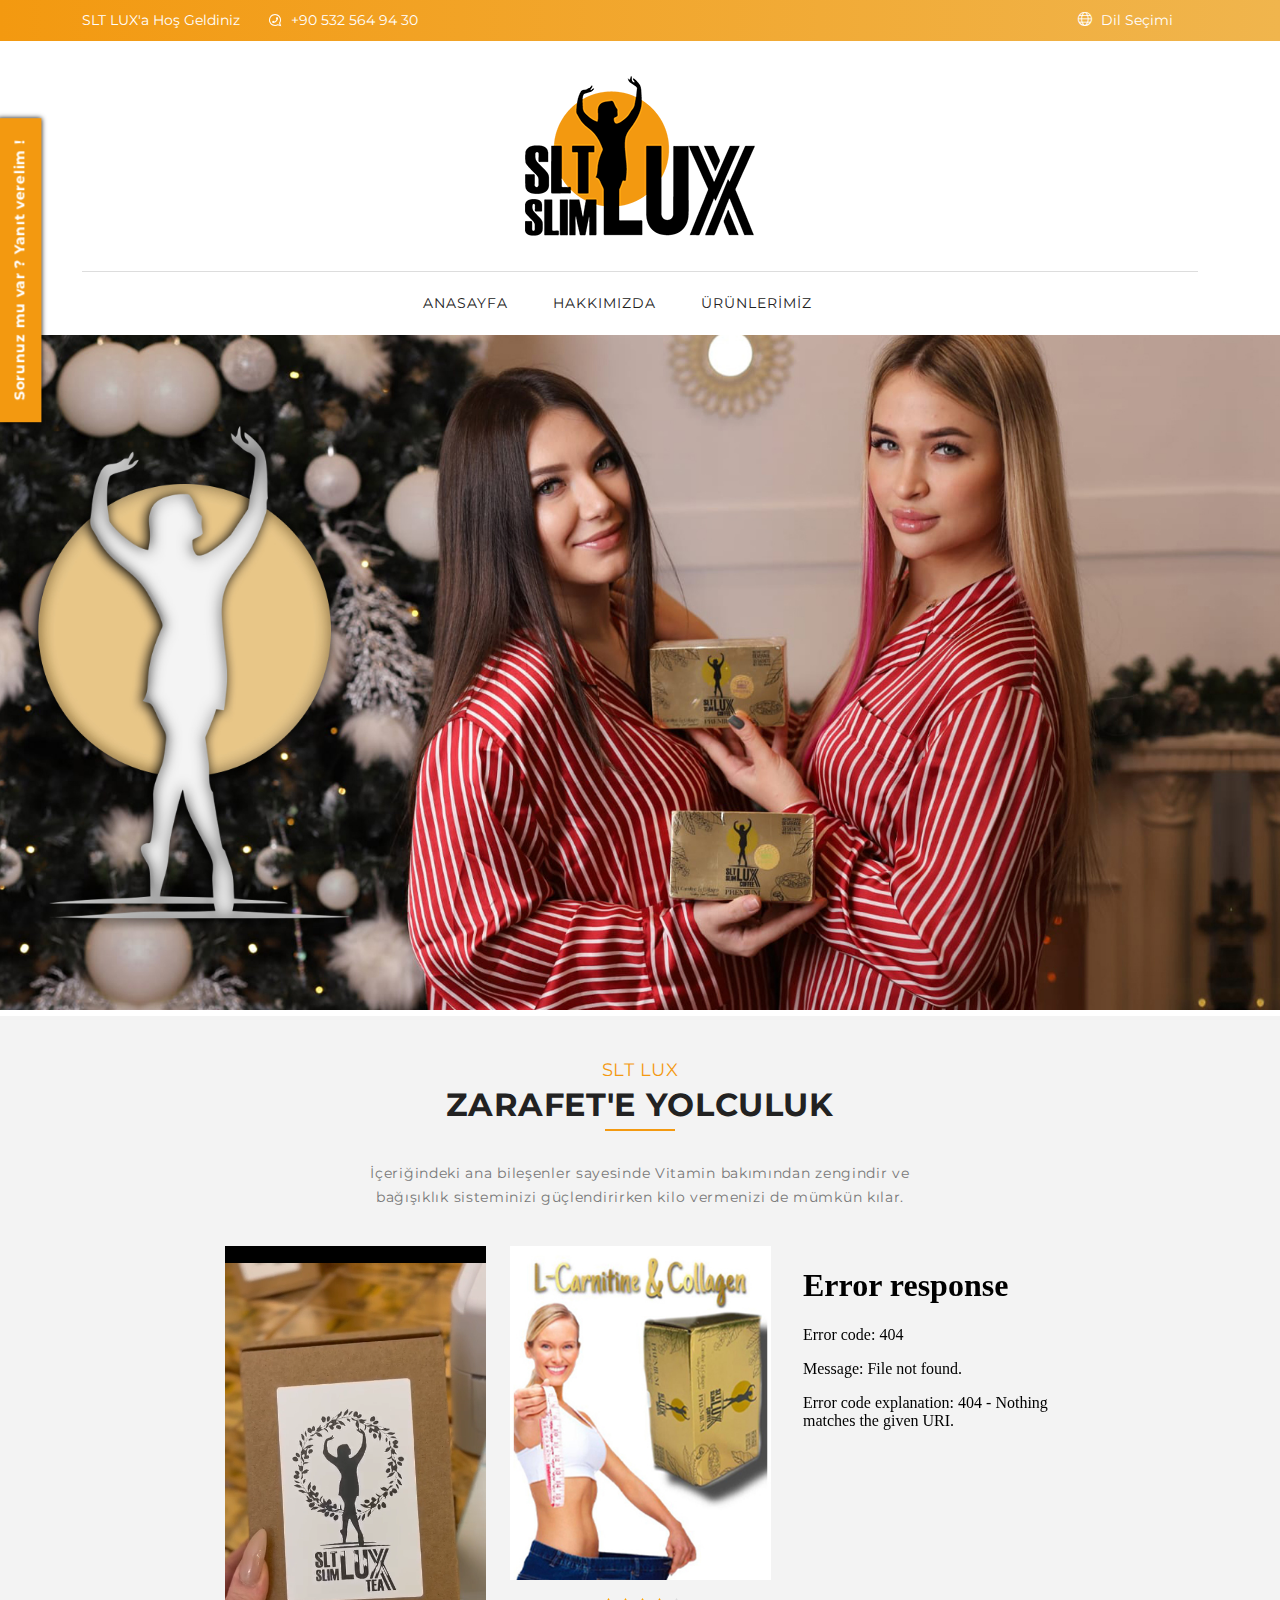
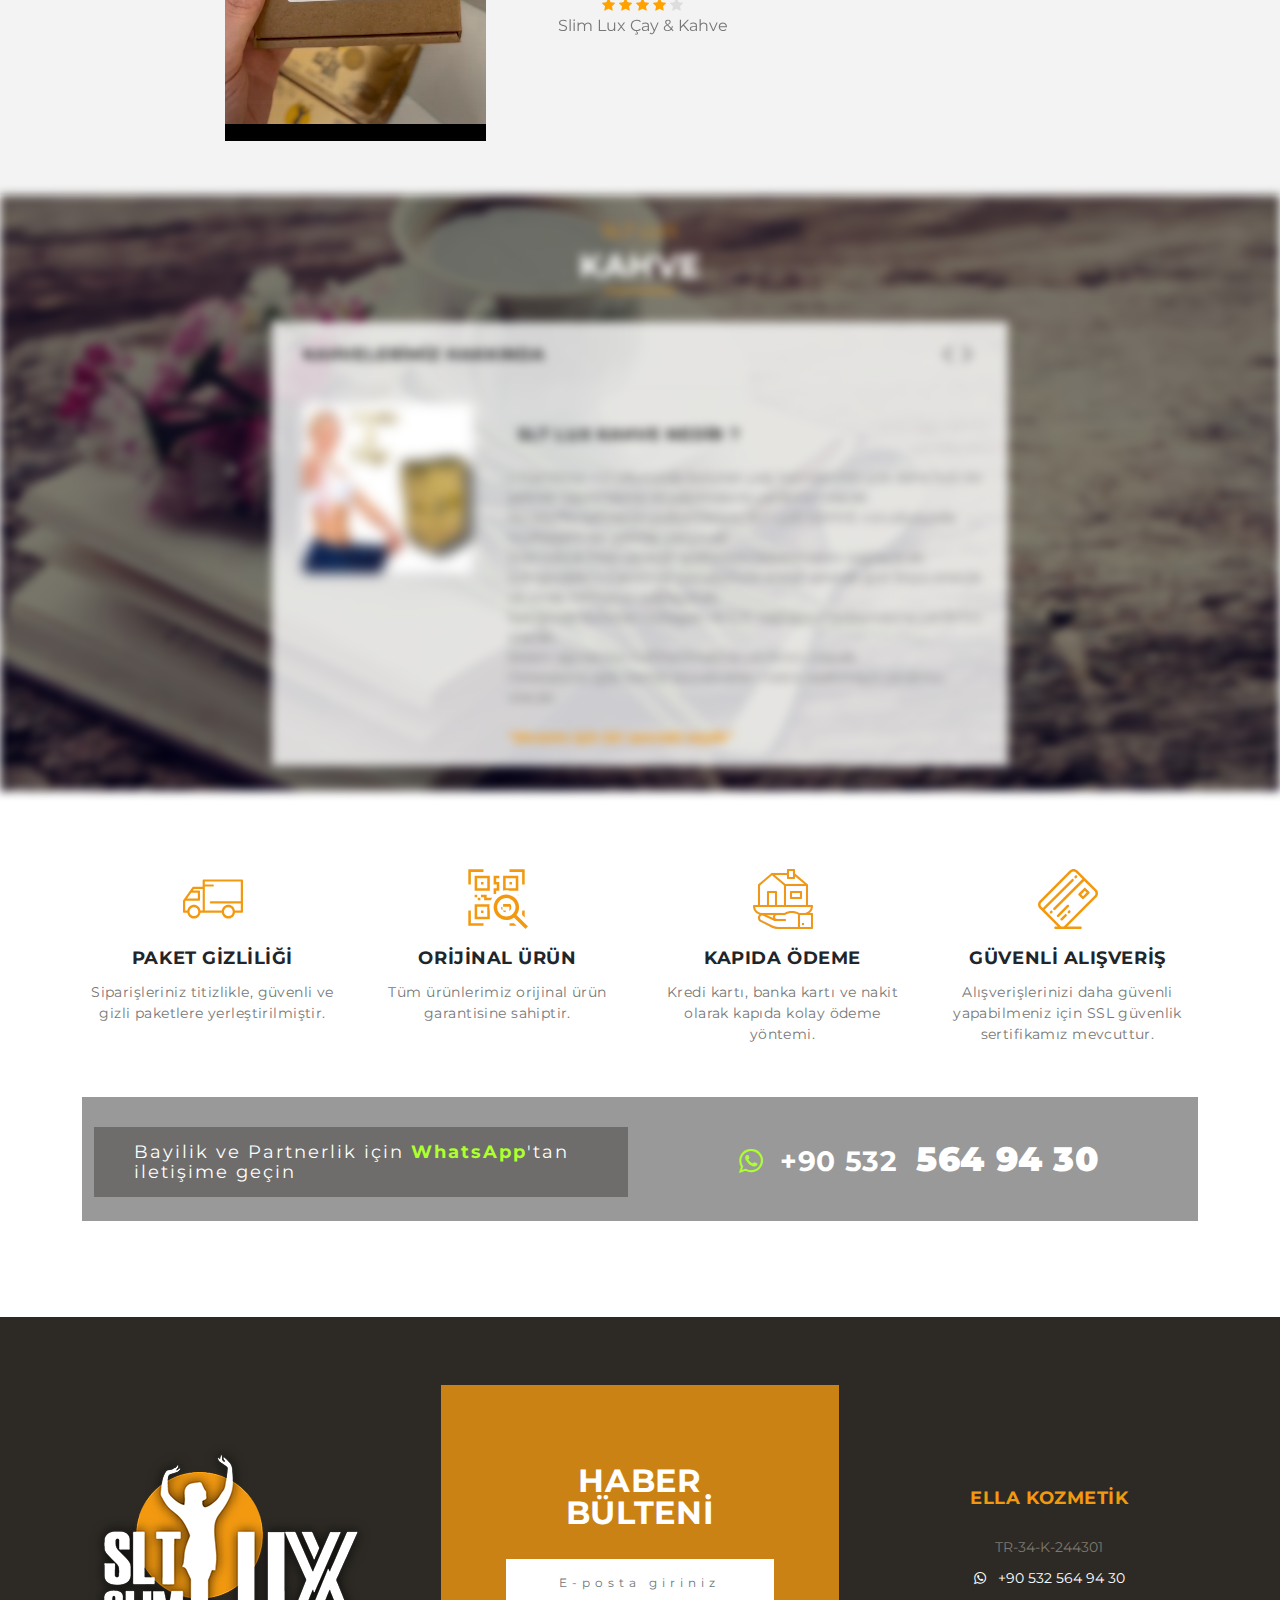
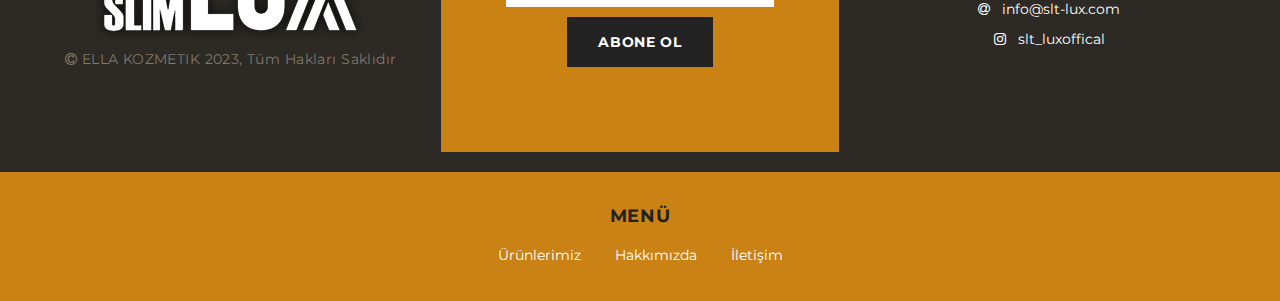
==== index.html @ b9fcac92 "Add files via upload" ====
<!DOCTYPE html>
<html lang="tr">

<head>
    <meta http-equiv="Content-Type" content="text/html; charset=UTF-8">
    <meta http-equiv="X-UA-Compatible" content="IE=edge">
    <meta name="viewport" content="width=device-width, initial-scale=1.0">

    <link rel="icon" href="image/L- logo.png" type="image/x-icon"/>
    <link rel="shortcut icon" href="image/L- logo.png" type="image/x-icon"/>
    <title>SLT LUX</title>

    <!--Google font-->
    <link rel="preconnect" href="https://fonts.googleapis.com"><link rel="preconnect" href="https://fonts.gstatic.com" crossorigin><link href="https://fonts.googleapis.com/css2?family=Montserrat:ital,wght@0,100;0,200;0,300;0,400;0,500;0,600;0,700;0,800;0,900;1,100;1,200;1,300;1,400;1,500;1,600;1,700;1,800;1,900&display=swap" rel="stylesheet">

    <!-- Icons -->
    <link rel="stylesheet" type="text/css" href="css/vendors/font-awesome.css">

    <!--Slick slider css-->
    <link rel="stylesheet" type="text/css" href="css/vendors/slick.css">
    <link rel="stylesheet" type="text/css" href="css/vendors/slick-theme.css">

    <!-- Animate icon -->
    <link rel="stylesheet" type="text/css" href="css/vendors/animate.css">

    <!-- Themify icon -->
    <link rel="stylesheet" type="text/css" href="css/vendors/themify-icons.css">

    <!-- Bootstrap css -->
    <link rel="stylesheet" type="text/css" href="css/vendors/bootstrap.css">

    <!-- Theme css -->
    <link rel="stylesheet" type="text/css" href="css/style.css">
	
    <!-- Custom css -->
    <link rel="stylesheet" type="text/css" href="css/custom.css">

</head>

<body class="theme-color-27">

	<!-- header start -->
    <header class="header-2 green-gradient">
        <div class="mobile-fix-option"></div>
        <div class="top-header top-header-dark">
            <div class="container">
                <div class="row">
                    <div class="col-lg-6">
                        <div class="header-contact">
                            <ul>
                                <li>SLT LUX'a Hoş Geldiniz</li>
                           		<li><i class="fa fa-whatsapp" aria-hidden="true"></i><a href="https://web.whatsapp.com/" style="color: white">+90 532 564 94 30</a></li>
                            </ul>
                        </div>
                    </div>
                    <div class="col-lg-6 text-end">
                        <ul class="header-dropdown">	
                            <li class="onhover-dropdown mobile-wishlist">
                                <i class="ti-world" aria-hidden="true"></i> Dil Seçimi
                                <ul class="onhover-show-div">
                                    <li><a href="index-eng.html">English</a></li>
                                    <li><a href="index-rus.html">Русский</a></li>
                                </ul>
                            </li>                    
						</ul>
                    </div>
                </div>
            </div>
        </div>

        <div class="container">
            <div class="row">
                <div class="col-sm-12">
                    <div class="main-menu border-section border-top-0">
						
                        <div class="menu-left pt-5 pb-3">
                            <div class="fa fa-bars sidebar-bar" aria-hidden="true" style="color: rgba(255,255,255,0.00)"></div>
                        </div>
						
                        <div class="brand-logo layout2-logo">
                            <a href="index.html"><img src="image/LUX-logo.png" class="img-fluid blur-up lazyload"
                                    alt="LUX-logo"></a>
                        </div>
						
                        <div class="menu-right pt-5 pb-3">
                            <div class="fa fa-bars sidebar-bar" aria-hidden="true" style="color: rgba(255,255,255,0.00)"></div>
                        </div>
						
                    </div>
                </div>
            </div>
        </div>

        <div class="container">
            <div class="row ">
                <div class="col-lg-12">
                    <div class="main-nav-center">
                        <nav id="main-nav">
                            <div class="toggle-nav"><i class="fa fa-bars sidebar-bar"></i></div>
                            <ul id="main-menu" class="sm pixelstrap sm-horizontal">
                                <li>
                                	<div class="mobile-back text-end">Kapat<i class="fa fa-angle-right ps-2" aria-hidden="true"></i></div>
                                </li>
                                <li><a href="index.html">Anasayfa</a></li>
                                <li><a href="about.html">Hakkımızda</a></li>
                                <li><a href="index.html#urunlerimiz">Ürünlerimiz</a></li>
                            </ul>
                        </nav>
                    </div>
                </div>
            </div>
        </div>
    </header>
    <!-- header end -->

    <!-- Home slider -->
    <section class="pt-0">
        <div class="slide-1 home-slider">
            <div>
                <div class="home text-center p-center">
                    <img src="image/banner-1.jpg" alt="" class="bg-img blur-up lazyload">
                </div>
            </div>
            <div>
                <div class="home text-center p-center">
                    <img src="image/banner-2.jpg" alt="" class="bg-img blur-up lazyload">
                </div>
            </div>
        </div>
    </section>
    <!-- Home slider end -->	
	
    <!-- Product tab slider -->
    <section id="urunlerimiz" class="game-product ratio_asos section-t-space pt-5 pb-5" style="background: #f3f3f3;">
        <div class="container">
            <div class="row">
				
    			<div class="title1">
    			    <h4>SLT LUX</h4>
    			    <h2 class="title-inner1">ZARAFET'e Yolculuk</h2>
    			</div>				
				
                <div class="col-lg-6 offset-lg-3">
                    <div class="product-para">
                        <p class="text-center">İçeriğindeki ana bileşenler sayesinde Vitamin 
							bakımından zengindir ve bağışıklık sisteminizi güçlendirirken kilo vermenizi de mümkün kılar.</p>
                    </div>
                </div>
				
            </div>
            <div class="row">
                <div class="col">
                    <div class="theme-tab">
                        <ul class="tabs tab-title">
                            <li class="current">
                                <a href="tab-1"></a>
                            </li>
                        </ul>
                        <div class="tab-content-cls">
							
                            <div id="tab-1" class="tab-content active theme-card">
                                <div class="product-4 product-m">
									
                                    <div class="product-box video-product">
                                        <div class="img-wrapper">
                                            <div class="front">
												<iframe src="image/video-1.mp4" frameborder="0"
                                                allow="accelerometer; autoplay; clipboard-write; encrypted-media; gyroscope; "
                                                allowfullscreen></iframe>                                            
											</div>
                                        </div>
                                    </div>																	
									
                                    <div class="product-box">
                                        <div class="img-wrapper">
                                            <div class="front">
                                                <img src="image/yeni_urun-1.jpg" class="img-fluid bg-img blur-up lazyload" alt="">
                                            </div>
                                            <div class="add-button" data-bs-toggle="modal" data-bs-target="#quick-view">
                                                İncele
											</div>
                                        </div>
                                        <div class="product-detail">
                                            <div class="rating">
                                                <i class="fa fa-star"></i>
                                                <i class="fa fa-star"></i>
                                                <i class="fa fa-star"></i>
                                                <i class="fa fa-star"></i>
                                                <i class="fa fa-star"></i>
                                            </div>
                                            <h6>Slim Lux Çay &amp; Kahve</h6>
                                        </div>
                                    </div>
									
                                    <div class="product-box video-product">
                                        <div class="img-wrapper">
                                            <div class="front">
												<iframe src="image/video-2.mp4" frameborder="0"
                                                allow="accelerometer; autoplay; clipboard-write; encrypted-media; gyroscope; "
                                                allowfullscreen></iframe>                                            
											</div>
                                        </div>
                                    </div>	
									
                                </div>
                            </div>
                        </div>
                    </div>
                </div>
            </div>
        </div>
    </section>
    <!-- Product slider end -->	
	
    <!-- Parallax banner -->
    <section class="section-b-space dark-overlay mb-5">
        <img src="image/coffee-tea-2.jpg" alt="" class="bg-img blur-up lazyload">
		
        <div class="ratio_square">
            <div class="container">
                <div class="row">
                    <div class="col-12">
                        <div class="title1">
                            <h4>SLT LUX</h4>
                            <h2 class="title-inner1" style="color: white">Kahve</h2>
                        </div>
                    </div>
                </div>
                <div class="row margin-default">
                    <div class="col-lg-8 offset-lg-2">
                        <div class="theme-card card-border" style="background: rgba(255,255,255,0.8)">
                        <h5 class="title-border">KAHVELERİMİZ HAKKINDA</h5>
                        <div class="offer-slider slide-1">
                            <div>
                                <div class="media">
                                    <img class="img-fluid blur-up lazyload" src="image/urun-1.jpg" alt="">
                                    <div class="media-body align-self-center">
                                        <h5>SLT LUX KAHVE NEDİR ?</h5>
                                        <h6>L-Carnitine vücudunuzda bulunan yağ hücrelerinin çok daha hızlı bir şekilde taşınmasına ve yakılmasına yardımcı olacak.<br>Siz keyifle kahvenizi yudumlarken SLT LUX KAHVE vücudunuzda muhteşem bir şekilde çalışacak.<br>
											Size tokluk hissi vererek iştahınızın kapanmasını sağlayacak İçeriğindeki L-Carnitine vücudunuza enerji vererek gün boyu enerjik ve zinde kalmanızı sağlayacak.<br>
											İçeriğinde bulunan Collagen ile Cilt sağlığının iyileşmesine yardımcı olacak.<br>
											Eklem ağrılarının hafifletilmesine yardımcı olacak.<br>
											Osteoporoz gibi kemik bozuklukları riskini azaltmaya yardımcı olacak.
											<br><br><b style="color: #f39910;"><i>"devamı için bir sonraki sayfa"</i></b></h6>
                                    </div>
                                </div>
                            </div>
                            <div>
                                <div class="media">
                                    <div class="media-body">
                                        <h5 style="color: #777;">SLT LUX KAHVE NEDİR ? <i style="text-transform: lowercase;"><small>"devamı'nın sonu"</small>
											</i></h5>
                                        <h6>Yaşa bağlı kas kütlesi kaybı olan kişilerde kas büyümesine ve gücünün artmasına yardımcı olacak.<br>
											Ateroskleroz gibi kalp rahatsızlıkları ile ilişkili risk faktörlerini azaltmaya yardımcı olacak.<br>
											Beyin, kalp ve bağırsak sağlığının gelişmesine, kilonun kontrol edilmesine, saç ve tırnakların sağlıklı kalmasına yardımcı olacak.<br>
											Uzun süre tokluk hissi vererek kullanıcının iştahının azalmasına yardımcı olacak.<br>
											Kullandığı süre boyunca su içme isteğini arttırarak vücuttaki ödemin kolayca atılmasını destekler.<br>
											Tutan tatlı krizleri ve abur cubur tüketiminin sonra ermesini sağlar.<br>
											Sabahları erken ve dinç uyanılmasına yardımcı olur.<br>
											Stresi önler, Enerji ve güç verir.
										</h6>
                                    </div>
                                </div>
                            </div>							
                            <div>
                                <div class="media">
                                    <img class="img-fluid blur-up lazyload" src="image/urun-2.jpg" alt="">
                                    <div class="media-body align-self-center">
                                        <h5>KAHVE'NİN VÜCUDA 12 FAYDASI</h5>
                                        <h6>1. Kahve, Güne Zinde Başlamaya Yardımcı Olur<br>
										2. Kahve, Bağışıklık Sistemini Güçlendirmede Etkilidir<br>
										3. Kahve, Antioksidan Kaynağıdır<br>
										4. Kahve, Parkinson Hastalığı Riskini Azaltmaya Yardımcı Olur<br>
										5. Kahve, Alzheimer Hastalığı Riskini Azaltmaya Yardımcıdır<br>
										6. Kahvenin Metabolizmayı Hızlandırıcı Etkisi Vardır<br>	
										7. Kahve, Sindirim Sürecine Yardımcı Olur<br>	
										8. Kahve, Diyabet Riskini Azaltmaya Yardım Edebilir<br>	
										9. Kahve, Fiziksel Performansı İyileştirir<br>	
										10. Kahve, Zihinsel Performansı Geliştirir<br>	
										11. Kahve, Kalp Hastalığı Riskini Azaltmaya Yardımcı Olur<br>
										12. Kahve, Karaciğerin Korunmasına Yardımcı Olur	
										</h6>
                                    </div>
                                </div>
                            </div>	
                            <div>
                                <div class="media">
                                    <img class="img-fluid blur-up lazyload" src="image/urun-2.jpg" alt="">
                                    <div class="media-body align-self-center">
                                        <h5>KULLANIM ŞEKLİ</h5>
                                        <h6>SLT LUX KAHVE ile en iyi sonucu elde etmek için tavsiye edilen kullanım şekli;Sabah kahvaltıdan, 1 saat önce bir bardak sıcak suya 1 şaset döküp karıştırdıktan sonra tüketilir.Kutunun içerisinde 30 adet şase var oda 30 günlüktür.</h6>
                                    </div>
                                </div>
                            </div>	                        </div>
                        </div>
                    </div>
                </div>
            </div>
        </div>
    </section>
    <!-- Parallax banner end -->		
	
    <!-- service layout -->
    <div class="container">
        <section class="service section-b-space">
            <div class="row partition4 ">
				
                <div class="col-lg-3 col-md-6 service-block1">
                    <svg xmlns="http://www.w3.org/2000/svg" viewBox="0 -117 679.99892 679" width="512px" height="512px">
                        <path
                            d="m12.347656 378.382812h37.390625c4.371094 37.714844 36.316407 66.164063 74.277344 66.164063 37.96875 0 69.90625-28.449219 74.28125-66.164063h241.789063c4.382812 37.714844 36.316406 66.164063 74.277343 66.164063 37.96875 0 69.902344-28.449219 74.285157-66.164063h78.890624c6.882813 0 12.460938-5.578124 12.460938-12.460937v-352.957031c0-6.882813-5.578125-12.464844-12.460938-12.464844h-432.476562c-6.875 0-12.457031 5.582031-12.457031 12.464844v69.914062h-105.570313c-4.074218.011719-7.890625 2.007813-10.21875 5.363282l-68.171875 97.582031-26.667969 37.390625-9.722656 13.835937c-1.457031 2.082031-2.2421872 4.558594-2.24999975 7.101563v121.398437c-.09765625 3.34375 1.15624975 6.589844 3.47656275 9.003907 2.320312 2.417968 5.519531 3.796874 8.867187 3.828124zm111.417969 37.386719c-27.527344 0-49.851563-22.320312-49.851563-49.847656 0-27.535156 22.324219-49.855469 49.851563-49.855469 27.535156 0 49.855469 22.320313 49.855469 49.855469 0 27.632813-22.21875 50.132813-49.855469 50.472656zm390.347656 0c-27.53125 0-49.855469-22.320312-49.855469-49.847656 0-27.535156 22.324219-49.855469 49.855469-49.855469 27.539063 0 49.855469 22.320313 49.855469 49.855469.003906 27.632813-22.21875 50.132813-49.855469 50.472656zm140.710938-390.34375v223.34375h-338.375c-6.882813 0-12.464844 5.578125-12.464844 12.460938 0 6.882812 5.582031 12.464843 12.464844 12.464843h338.375v79.761719h-66.421875c-4.382813-37.710937-36.320313-66.15625-74.289063-66.15625-37.960937 0-69.898437 28.445313-74.277343 66.15625h-192.308594v-271.324219h89.980468c6.882813 0 12.464844-5.582031 12.464844-12.464843 0-6.882813-5.582031-12.464844-12.464844-12.464844h-89.980468v-31.777344zm-531.304688 82.382813h99.703125v245.648437h-24.925781c-4.375-37.710937-36.3125-66.15625-74.28125-66.15625-37.960937 0-69.90625 28.445313-74.277344 66.15625h-24.929687v-105.316406l3.738281-5.359375h152.054687c6.882813 0 12.460938-5.574219 12.460938-12.457031v-92.226563c0-6.882812-5.578125-12.464844-12.460938-12.464844h-69.796874zm-30.160156 43h74.777344v67.296875h-122.265625zm0 0"
                            fill="#ff4c3b"></path>
                    </svg>
                    <h4>PAKET GİZLİLİĞİ</h4>
                    <p>Siparişleriniz titizlikle, güvenli ve gizli paketlere yerleştirilmiştir. </p>
                </div>
				
                <div class="col-lg-3 col-md-6 service-block1">
				<svg id="Layer_2" xmlns="http://www.w3.org/2000/svg" viewBox="0 0 512 512">
					<path d="M162.02,108.18h-.06v-.05h0s.06,0,.06,0h0v.05h0Zm0-27v-.05h-.06v.05h0s.06,0,.06,0h0Zm.05,53.93v-.06s-.03,0-.05,0v.05h.05ZM27,107.86v.32h0s.15,0,.15,0h0c-.05-.11-.11-.21-.15-.32ZM.05,81.18v-.05H0v.05H.05ZM0,162.16H.06v-.05H0v.05ZM.07,54.11h.05v-.05h-.05v.05Zm161.91,108.04h.05v-.05h-.05v.05ZM27,54.14v.05h0c0,.69,0,1.39,0,2.08,.33-.71,.68-1.43,1.05-2.13h-1.06ZM.05,.16h-.05v.05H.05v-.05ZM186.3,186.41H56.71V56.82H186.3V186.41Zm-21.81-107.7H78.56v85.91h85.92V78.7Zm160.69,103.62c-8.6,0-17.18,.76-25.55,2.27V56.88h129.59V186.47h-69.68c-11.18-2.75-22.74-4.14-34.36-4.14Zm-1.09-17.7h83.34V78.7h-85.92v85.92h2.58Zm-141.61,160.4c0,11.2,1.29,22.34,3.84,33.12v71.26H56.73v-129.58h127.96c-1.47,8.27-2.21,16.73-2.21,25.2Zm-18-3.37H78.56v85.92h85.91v-85.92Zm162.67-21.95h-27.59c-.02,7.29-.03,14.57-.04,21.85h54.04v37.74c1.07-.89,2.1-1.83,3.08-2.81,7.56-7.56,12.14-17.61,12.89-28.3,.72-10.15-2.04-20.21-7.78-28.49h-34.6Zm98.93-75.57c1.07,1.07,2.13,2.16,3.17,3.27v-8.57h-8.75c1.9,1.71,3.76,3.48,5.58,5.3Zm-183.07-8.04h.05v-.05h-.05v.05Zm2.44-83.42v32.1h-26.75v48.69h17.5c1.36-1.09,2.78-2.18,4.23-3.26v-23.7h26.84V110.64h-26.78v-32.1h26.75v-21.69h-48.57v75.81h26.78ZM108.09,243.16h-.05l.05,.05v-.05Zm51.24,2.57v-26.87h-48.66v21.72h26.97v27h56.83c3.35-7.61,7.38-14.93,12.02-21.85h-47.16Zm-80.95-5.22v-21.69h-21.67v21.69h21.67Zm5.21,26.91h21.86c0-7.26,0-14.46,0-21.65-7.29-.02-14.57-.03-21.86-.05v21.7Zm210.75,25.53c-.21,.2-.42,.41-.62,.61-.31,.31-.61,.62-.91,.94h1.54v-1.55Zm2.58,4.19h0s.05,0,.05,0h0v-.05h-.05v.05ZM110.7,132.42h21.61v-21.61h-21.61v21.61Zm242.92,.03h21.67v-21.58h-21.67v21.58ZM110.65,375.38h21.61v-21.61h-21.61v21.61Zm176.77-26.84h6.97v-21.89h-13.65c.27,7.79,2.55,15.29,6.67,21.89Zm12.09,12.82c6.46,4.6,13.96,7.33,21.89,7.98v-15.7h-21.89v7.71ZM24.43,27.2v-2.58h107.74V2.73H2.58V132.32H24.43V27.2Zm437.42-2.58v107.7h21.85V2.73h-129.59V24.62h107.74ZM24.43,461.98v-107.7H2.58v129.59H132.17v-21.88H24.43Zm340.86,0c-3.64,1.07-7.39,2-11.17,2.78v19.1h60.29l-21.88-21.88h-27.24Zm96.56-69.88l21.85,21.85v-59.67h-18.88c-.82,3.94-1.81,7.89-2.97,11.77v26.05Zm50.15,98.27l-1.2,1.2-19.07,19.07-1.2,1.2-1.2-1.2-95.24-95.24-1.55-1.55-1.78,1.29c-8.81,6.38-18.51,11.37-28.82,14.84-11.2,3.77-22.9,5.69-34.76,5.69-29.02,0-56.31-11.3-76.83-31.83-20.52-20.52-31.83-47.81-31.83-76.83s11.3-56.31,31.83-76.83c20.52-20.52,47.81-31.83,76.83-31.83s56.31,11.3,76.83,31.83c18.24,18.24,29.41,42.49,31.45,68.28,2.04,25.73-5.12,51.35-20.16,72.14l-1.29,1.78,1.55,1.55,95.24,95.24,1.2,1.2Zm-129.31-218.88c-14.83-14.83-34.55-23-55.52-23s-40.69,8.17-55.52,23c-14.81,14.81-22.96,34.53-22.96,55.52s8.15,40.71,22.96,55.52c14.83,14.83,34.55,23,55.52,23s40.69-8.17,55.52-23c30.61-30.61,30.61-80.43,0-111.04Z"/>
				</svg>
                    <h4>ORİJİNAL ÜRÜN</h4>
                    <p>Tüm ürünlerimiz orijinal ürün garantisine sahiptir.</p>
                </div>
				
                <div class="col-lg-3 col-md-6 service-block1">
                    <svg xmlns="http://www.w3.org/2000/svg" height="512px" version="1.1" viewBox="0 0 937.5 937.5" width="512px">
                        <g id="surface1">
                            <path
                                d="M 937.5 578.125 C 937.5 569.492188 930.507812 562.5 921.875 562.5 L 859.375 562.5 L 859.375 250 C 859.328125 249.695312 859.265625 249.390625 859.183594 249.09375 C 859.121094 247.613281 858.828125 246.152344 858.3125 244.765625 C 858.105469 244.195312 857.871094 243.648438 857.597656 243.109375 C 857.023438 241.984375 856.308594 240.9375 855.46875 239.984375 C 855.125 239.511719 854.742188 239.082031 854.320312 238.671875 C 854.140625 238.5 854.03125 238.273438 853.847656 238.105469 L 656.25 70.875 L 656.25 15.625 C 656.25 6.992188 649.257812 0 640.625 0 L 546.875 0 C 538.242188 0 531.25 6.992188 531.25 15.625 L 531.25 62.5 L 296.875 62.5 C 295.160156 62.503906 293.457031 62.804688 291.84375 63.378906 C 291.386719 63.53125 291.007812 63.828125 290.550781 64.019531 C 289.433594 64.511719 288.390625 65.132812 287.421875 65.867188 C 287.246094 66.015625 287.035156 66.0625 286.859375 66.203125 L 83.734375 238.078125 C 80.199219 241.023438 78.148438 245.390625 78.125 250 L 78.125 562.5 L 15.625 562.5 C 6.992188 562.5 0 569.492188 0 578.125 C 0.09375 640.097656 40.683594 694.730469 100 712.699219 C 86.085938 725.28125 78.128906 743.164062 78.125 761.921875 L 78.125 765.3125 C 78.027344 790.617188 92.324219 813.757812 114.984375 825 L 297.171875 916.074219 C 325.390625 930.136719 356.484375 937.46875 388.011719 937.5 L 921.875 937.5 C 930.507812 937.5 937.5 930.507812 937.5 921.875 L 937.5 703.125 C 937.5 694.492188 930.507812 687.5 921.875 687.5 L 885.0625 687.5 C 918.207031 660.863281 937.496094 620.644531 937.5 578.125 Z M 515.625 265.625 L 828.125 265.625 L 828.125 562.5 L 515.625 562.5 Z M 562.5 31.25 L 625 31.25 L 625 125 L 562.5 125 Z M 531.25 93.75 L 531.25 140.625 C 531.25 149.257812 538.242188 156.25 546.875 156.25 L 640.625 156.25 C 649.257812 156.25 656.25 149.257812 656.25 140.625 L 656.25 111.8125 L 801.09375 234.375 L 505.785156 234.375 L 339.53125 93.75 Z M 109.375 257.25 L 296.875 98.59375 L 484.375 257.25 L 484.375 562.5 L 375 562.5 L 375 359.375 C 375 350.742188 368.007812 343.75 359.375 343.75 L 234.375 343.75 C 225.742188 343.75 218.75 350.742188 218.75 359.375 L 218.75 562.5 L 109.375 562.5 Z M 343.75 562.5 L 250 562.5 L 250 375 L 343.75 375 Z M 314.671875 766.367188 L 210.699219 718.75 L 321.191406 718.75 C 312.621094 733.082031 310.265625 750.273438 314.671875 766.367188 Z M 311.15625 888.089844 L 128.964844 797.011719 C 116.933594 791.046875 109.320312 778.753906 109.375 765.3125 L 109.375 761.921875 C 109.335938 749.84375 115.472656 738.578125 125.632812 732.050781 C 135.796875 725.515625 148.589844 724.632812 159.5625 729.6875 L 337.230469 811.0625 C 339.28125 812.007812 341.5 812.496094 343.75 812.5 L 500 812.5 C 508.632812 812.5 515.625 805.507812 515.625 796.875 C 515.625 788.242188 508.632812 781.25 500 781.25 L 375 781.25 C 357.738281 781.25 343.75 767.261719 343.75 750 C 343.75 732.738281 357.738281 718.75 375 718.75 L 494.800781 718.75 C 497.40625 718.75 499.976562 718.089844 502.265625 716.84375 L 506.257812 714.667969 C 567.378906 681.03125 641.257812 680.179688 703.125 712.40625 L 703.125 906.25 L 388.011719 906.25 C 361.332031 906.226562 335.03125 900.007812 311.15625 888.089844 Z M 906.25 718.75 L 906.25 906.25 L 734.375 906.25 L 734.375 718.75 Z M 722.609375 687.5 C 650.683594 647.734375 563.382812 647.632812 491.359375 687.21875 L 375 687.5 L 140.625 687.5 C 86.28125 687.429688 40.195312 647.53125 32.351562 593.75 L 905.148438 593.75 C 897.304688 647.53125 851.21875 687.429688 796.875 687.5 Z M 722.609375 687.5 "
                                style=" fill-rule:nonzero;fill-opacity:1;" stroke="#6674ff" fill="#6674ff" />
                            <path d="M 765.625 843.75 L 796.875 843.75 L 796.875 875 L 765.625 875 Z M 765.625 843.75 "
                                style=" fill-rule:nonzero;fill-opacity:1;" stroke="#6674ff" fill="#6674ff" />
                            <path
                                d="M 750 343.75 L 593.75 343.75 C 585.117188 343.75 578.125 350.742188 578.125 359.375 L 578.125 453.125 C 578.125 461.757812 585.117188 468.75 593.75 468.75 L 750 468.75 C 758.632812 468.75 765.625 461.757812 765.625 453.125 L 765.625 359.375 C 765.625 350.742188 758.632812 343.75 750 343.75 Z M 734.375 437.5 L 609.375 437.5 L 609.375 375 L 734.375 375 Z M 734.375 437.5 "
                                style=" fill-rule:nonzero;fill-opacity:1;" stroke="#6674ff" fill="#6674ff" />
                        </g>
                    </svg>

                    <h4>KAPIDA ÖDEME</h4>
                    <p>Kredi kartı, banka kartı ve nakit olarak kapıda kolay ödeme yöntemi. </p>
                </div>
				
                <div class="col-lg-3 col-md-6 service-block1">
                    <svg xmlns="http://www.w3.org/2000/svg" xmlns:xlink="http://www.w3.org/1999/xlink" version="1.1"
                        id="Layer_1" x="0px" y="0px" viewBox="0 0 512 512" style="enable-background:yeni 0 0 512 512;"
                        xml:space="preserve" width="512px" height="512px">
                        <g>
                            <g>
                                <g>
                                    <path
                                        d="M498.409,175.706L336.283,13.582c-8.752-8.751-20.423-13.571-32.865-13.571c-12.441,0-24.113,4.818-32.865,13.569     L13.571,270.563C4.82,279.315,0,290.985,0,303.427c0,12.442,4.82,24.114,13.571,32.864l19.992,19.992     c0.002,0.001,0.003,0.003,0.005,0.005c0.002,0.002,0.004,0.004,0.006,0.006l134.36,134.36H149.33     c-5.89,0-10.666,4.775-10.666,10.666c0,5.89,4.776,10.666,10.666,10.666h59.189c0.014,0,0.027,0.001,0.041,0.001     s0.027-0.001,0.041-0.001l154.053,0.002c5.89,0,10.666-4.776,10.666-10.666c0-5.891-4.776-10.666-10.666-10.666l-113.464-0.002     L498.41,241.434C516.53,223.312,516.53,193.826,498.409,175.706z M483.325,226.35L226.341,483.334     c-4.713,4.712-11.013,7.31-17.742,7.32h-0.081c-6.727-0.011-13.025-2.608-17.736-7.32L56.195,348.746L302.99,101.949     c4.165-4.165,4.165-10.919,0-15.084c-4.166-4.165-10.918-4.165-15.085,0.001L41.11,333.663l-12.456-12.456     c-4.721-4.721-7.321-11.035-7.321-17.779c0-6.744,2.6-13.059,7.322-17.781L285.637,28.665c4.722-4.721,11.037-7.321,17.781-7.321     c6.744,0,13.059,2.6,17.781,7.322l57.703,57.702l-246.798,246.8c-4.165,4.164-4.165,10.918,0,15.085     c2.083,2.082,4.813,3.123,7.542,3.123c2.729,0,5.459-1.042,7.542-3.124l246.798-246.799l89.339,89.336     C493.128,200.593,493.127,216.546,483.325,226.35z"
                                        fill="#ff4c3b"></path>
                                    <path
                                        d="M262.801,308.064c-4.165-4.165-10.917-4.164-15.085,0l-83.934,83.933c-4.165,4.165-4.165,10.918,0,15.085     c2.083,2.083,4.813,3.124,7.542,3.124c2.729,0,5.459-1.042,7.542-3.124l83.934-83.933     C266.966,318.982,266.966,312.229,262.801,308.064z"
                                        fill="#ff4c3b"></path>
                                    <path
                                        d="M228.375,387.741l-34.425,34.425c-4.165,4.165-4.165,10.919,0,15.085c2.083,2.082,4.813,3.124,7.542,3.124     c2.731,0,5.459-1.042,7.542-3.124l34.425-34.425c4.165-4.165,4.165-10.919,0-15.085     C239.294,383.575,232.543,383.575,228.375,387.741z"
                                        fill="#ff4c3b"></path>
                                    <path
                                        d="M260.054,356.065l-4.525,4.524c-4.166,4.165-4.166,10.918-0.001,15.085c2.082,2.083,4.813,3.125,7.542,3.125     c2.729,0,5.459-1.042,7.541-3.125l4.525-4.524c4.166-4.165,4.166-10.918,0.001-15.084     C270.974,351.901,264.219,351.9,260.054,356.065z"
                                        fill="#ff4c3b"></path>
                                    <path
                                        d="M407.073,163.793c-2-2-4.713-3.124-7.542-3.124c-2.829,0-5.541,1.124-7.542,3.124l-45.255,45.254     c-2,2.001-3.124,4.713-3.124,7.542s1.124,5.542,3.124,7.542l30.17,30.167c2.083,2.083,4.813,3.124,7.542,3.124     c2.731,0,5.459-1.042,7.542-3.124l45.253-45.252c4.165-4.165,4.165-10.919,0-15.084L407.073,163.793z M384.445,231.673     l-15.085-15.084l30.17-30.169l15.084,15.085L384.445,231.673z"
                                        fill="#ff4c3b"></path>
                                    <path
                                        d="M320.339,80.186c2.731,0,5.461-1.042,7.543-3.126l4.525-4.527c4.164-4.166,4.163-10.92-0.003-15.084     c-4.165-4.164-10.92-4.163-15.084,0.003l-4.525,4.527c-4.164,4.166-4.163,10.92,0.003,15.084     C314.881,79.146,317.609,80.186,320.339,80.186z"
                                        fill="#ff4c3b"></path>
                                    <path
                                        d="M107.215,358.057l-4.525,4.525c-4.165,4.164-4.165,10.918,0,15.085c2.083,2.082,4.813,3.123,7.542,3.123     s5.459-1.041,7.542-3.123l4.525-4.525c4.165-4.166,4.165-10.92,0-15.085C118.133,353.891,111.381,353.891,107.215,358.057z"
                                        fill="#ff4c3b"></path>
                                </g>
                            </g>
                        </g>
                    </svg>
                    <h4>GÜVENLİ ALIŞVERİŞ</h4>
                    <p>Alışverişlerinizi daha güvenli yapabilmeniz için SSL güvenlik sertifikamız mevcuttur. </p>
                </div>
            </div>
        </section>
    </div>
    <!-- service layout end -->		
	
    <!-- timer banner start -->
	<section class="game-banner" style="padding-bottom: 6rem">
        <div class="container">
            <div class="row banner-timer">
				
                <div class="col-md-6">
                    <div class="timer-box">
                        <div class="timer">
                            <p style="letter-spacing: 2px;">Bayilik ve Partnerlik için <b style="color: greenyellow">WhatsApp</b>'tan iletişime geçin</p>
                        </div>
                    </div>
                </div>				
                <div class="col-md-6">
                    <div class="banner-text">
                       <a href="https://web.whatsapp.com/"><h2><i class="fa fa-whatsapp" aria-hidden="true" style="color: greenyellow"></i> 
							&nbsp;+90 532 <b style="font-size: 120%"> &nbsp;564 94 30</b></h2>
						</a>
                    </div>
                </div>
            </div>
        </div>
    </section>
    <!-- timer banner end-->
	
    <!-- footer -->
    <footer class="jewel-footer">
        <div class="dark-layout">
            <section class="p-0 ">
                <div class="container-fluid pt-5">
                    <div class="row footer-theme2 section-light footer-border">
                        <div class="col">
                            <div class=" footer-block">
                                <div class="footer-container">
                                        <div class="footer-logo">
                                            <img src="image/LUX_logo-footer.png" alt="">
											<p><i class="fa fa-copyright"></i> ELLA KOZMETIK 2023, Tüm Hakları Saklıdır</p>
                                        </div>
                                </div>
                            </div>
                        </div>
                        <div class="col form-p p-0">
                            <div class="footer-block">
                                <div class="subscribe-white">
                                    <h2 class="text-white">haber bülteni</h2>
                                    <form>
                                        <div class="form-group">
                                            <input type="text" class="form-control" id="exampleFormControlInput"
                                                placeholder="E-posta giriniz">
                                            <button type="submit" class="btn btn-solid black-btn">ABONE OL</button>
                                        </div>
                                    </form>
                                </div>
                            </div>
                        </div>
                        <div class="col">
                            <div class=" footer-block">
                                <div class="footer-container">
                                    <div class="footer-title">
                                        <h4>Ella Kozmetik</h4>
                                    </div>
                                    <div class="footer-contant">
                                        <ul class="contact-details">
                                            <li>TR-34-K-244301</li>
                                            <li><a href="https://web.whatsapp.com/"><i class="fa fa-whatsapp"></i> &nbsp; +90 532  564 94 30</a></li>
                                            <li><a href="#"><i class="fa fa-at"></i> &nbsp; info@slt-lux.com</a></li>
                                            <li><a href="https://www.instagram.com/accounts/login/"><i class="fa fa-instagram"></i> &nbsp; slt_luxoffical</a></li>
                                        </ul>
                                    </div>
                                </div>
                            </div>
                        </div>
                    </div>
                </div>
            </section>
        </div>
        <div class="yellow-layout box-layout">
            <div class="container">
                <section class="small-section">
                    <div class="row footer-theme2">
                        <div class="col">
                            <div class="footer-link link-white">
                                <div class="footer-title">
                                    <h4>Menü</h4>
                                </div>
                                <div class="footer-contant">
                                    <ul>
                                        <li><a href="index.html#urunlerimiz">Ürünlerimiz</a></li>
                                        <li><a href="about.html">Hakkımızda</a></li>
                                        <li><a href="contact.html">İletişim</a></li>
                                    </ul>
                                </div>
                            </div>
                        </div>
                    </div>
                </section>
            </div>
        </div>
    </footer>
    <!-- footer end -->
	
    <!-- arama-kutusu start -->
	<div id="mybutton">
		<a href="https://web.whatsapp.com/"><button class="feedback btn btn-solid btn-xs">Sorunuz mu var ? Yanıt verelim !</button></a>
	</div>
    <!-- arama-kutusu end -->	
	
    <!-- Quick-view modal popup start-->
    <div class="modal fade bd-example-modal-lg theme-modal" id="quick-view" tabindex="-1" role="dialog"
        aria-hidden="true">
        <div class="modal-dialog modal-lg modal-dialog-centered" role="document">
            <div class="modal-content quick-view-modal">
                <div class="modal-body">
                    <button type="button" class="btn-close" data-bs-dismiss="modal" aria-label="Close"><span
                            aria-hidden="true">&times;</span></button>
                    <div class="row">
                        <div class="col-lg-6 col-xs-12">
                            <div class="quick-view-img ratio_asos">
                                <div class="quick-slide-1 theme-dots no-arrow">
                                    <div>
                                        <img src="image/yeni_urun-4.jpg" alt=""
                                            class="img-fluid blur-up lazyload bg-img">
                                    </div>
                                    <div>
                                        <img src="image/yeni_urun-2.jpg" alt=""
                                            class="img-fluid blur-up lazyload bg-img">
                                    </div>
                                    <div>
                                        <img src="image/yeni_urun-3.jpg" alt=""
                                            class="img-fluid blur-up lazyload bg-img">
                                    </div>                                
								</div>
                            </div>
                        </div>
                        <div class="col-lg-6 rtl-text">
                            <div class="product-right">
                                <h2> Slim Lux Çay &amp; Kahve </h2>
								
    				<!-- ACCORDEON start-->
                                    <div class="product-accordion accordion theme-accordion" id="accordionExample">
                                        <div class="card">
                                            <div class="card-header" id="headingOne">
                                                <h5 class="mb-0"><button class="btn btn-link" type="button"
                                                        data-bs-toggle="collapse" data-bs-target="#collapseOne"
                                                        aria-expanded="true" aria-controls="collapseOne">Ürün AÇIKLAMASI</button></h5>
                                            </div>
                                            <div id="collapseOne" class="collapse show" aria-labelledby="headingOne"
                                                data-bs-parent="#accordionExample">
                                                <div class="card-body">
                                                    <p>Bu takviye edici gıda yetişkinlere yöneliktir.<br>
													   Günlük Alım Dozu: Yetişkinler (18 yaş ve üzeri bireyler) için<br>
													   günde 1 Şaset tüketilmesi tavsiye edilir.<br>
													   Tavsiye edilen gülnlük porsiyonu aşmayın.<br>
														Takviye edici gıdalar normal beslenmenin yerine geçmez.<br>
														Çocukların ulaşamayacağı yerde saklayınız.</p>
                                                </div>
                                            </div>
                                        </div>
                                        <div class="card">
                                            <div class="card-header" id="headingTwo">
                                                <h5 class="mb-0"><button class="btn btn-link collapsed" type="button"
                                                        data-bs-toggle="collapse" data-bs-target="#collapseTwo"
                                                        aria-expanded="false"
                                                        aria-controls="collapseTwo">İlaç değildir </button></h5>
                                            </div>
                                            <div id="collapseTwo" class="collapse" aria-labelledby="headingTwo" data-bs-parent="#accordionExample">
                                                <div class="card-body">
                                                    <p>Hastalıkların önlenmesi veya tedavi edilmesi amacı ile kullanılamaz. 
														<br>Hamilelik veya ilaç kullanılması durumunda doktorunuza danışınız. </p>
                                                </div>
                                            </div>
                                        </div>
                                        <div class="card">
                                            <div class="card-header" id="headingThree">
                                                <h5 class="mb-0"><button class="btn btn-link collapsed" type="button"
                                                        data-bs-toggle="collapse" data-bs-target="#collapseThree"
                                                        aria-expanded="false"
                                                        aria-controls="collapseThree">İçindekiler</button></h5>
                                            </div>
                                            <div id="collapseThree" class="collapse" aria-labelledby="headingThree"
                                                data-bs-parent="#accordionExample">
												
                                                <div class="card-body">
                                                    <p>Çözülebilir Hazır Kahve, L-carnitine, Collagen, Çinko Glukonat,Hyalüronik Asit, 
														Askorbik Asit, Niasin, Kobalamin, Calciferol</p>
                                                </div>
                                            </div>
                                        </div>
                                    </div>								

 					<!-- ACCORDEON end-->
	
                            </div>
                        </div>
                    </div>
                </div>
            </div>
        </div>
    </div>
    <!-- Quick-view modal popup end-->	
	


    <!-- tap to top -->
    <div class="tap-top">
        <div>
            <i class="fa fa-angle-double-up"></i>
        </div>
    </div>
    <!-- tap to top end -->

    <!-- latest jquery-->
    <script src="js/jquery-3.3.1.min.js"></script>

    <!-- fly cart ui jquery-->
    <script src="js/jquery-ui.min.js"></script>

    <!-- slick js-->
    <script src="js/slick.js"></script>

    <!-- menu js-->
    <script src="js/menu.js"></script>

    <!-- lazyload js-->
    <script src="js/lazysizes.min.js"></script>

    <!-- Bootstrap js-->
    <script src="js/bootstrap.bundle.min.js"></script>

    <!-- Bootstrap Notification js-->
    <script src="js/bootstrap-notify.min.js"></script>

    <!-- Fly cart js-->
    <script src="js/fly-cart.js"></script>

    <!-- Timer js-->
    <script src="js/timer.js"></script>

    <!-- Theme js-->
    <script src="js/theme-setting.js"></script>
    <script src="js/script.js"></script>



    <script>
        $(window).on('load', function () {
            setTimeout(function () {
                $('#exampleModal').modal('show');
            }, 2500);
        });

        function openSearch() {
            document.getElementById("search-overlay").style.display = "block";
        }

        function closeSearch() {
            document.getElementById("search-overlay").style.display = "none";
        }
    </script>

</body>

</html>
---- css/vendors/themify-icons.css ----
@font-face{font-family:'themify';src:url("../../fonts/themify.eot?-fvbane");src:url("../../fonts/themify.eot?#iefix-fvbane") format("embedded-opentype"),url("../../fonts/themify.woff?-fvbane") format("woff"),url("../../fonts/themify.ttf?-fvbane") format("truetype"),url("../../fonts/themify.svg?-fvbane#themify") format("svg");font-weight:normal;font-style:normal}[class^="ti-"]{font-family:'themify';speak:none;font-style:normal;font-weight:normal;font-variant:normal;text-transform:none;line-height:1;-webkit-font-smoothing:antialiased;-moz-osx-font-smoothing:grayscale}[class^="ti-"],[class*=" ti-"]{font-family:'themify';speak:none;font-style:normal;font-weight:normal;font-variant:normal;text-transform:none;line-height:1;-webkit-font-smoothing:antialiased;-moz-osx-font-smoothing:grayscale}.ti-wand:before{content:"\e600"}.ti-volume:before{content:"\e601"}.ti-user:before{content:"\e602"}.ti-unlock:before{content:"\e603"}.ti-unlink:before{content:"\e604"}.ti-trash:before{content:"\e605"}.ti-thought:before{content:"\e606"}.ti-target:before{content:"\e607"}.ti-tag:before{content:"\e608"}.ti-tablet:before{content:"\e609"}.ti-star:before{content:"\e60a"}.ti-spray:before{content:"\e60b"}.ti-signal:before{content:"\e60c"}.ti-shopping-cart:before{content:"\e60d"}.ti-shopping-cart-full:before{content:"\e60e"}.ti-settings:before{content:"\e60f"}.ti-search:before{content:"\e610"}.ti-zoom-in:before{content:"\e611"}.ti-zoom-out:before{content:"\e612"}.ti-cut:before{content:"\e613"}.ti-ruler:before{content:"\e614"}.ti-ruler-pencil:before{content:"\e615"}.ti-ruler-alt:before{content:"\e616"}.ti-bookmark:before{content:"\e617"}.ti-bookmark-alt:before{content:"\e618"}.ti-reload:before{content:"\e619"}.ti-plus:before{content:"\e61a"}.ti-pin:before{content:"\e61b"}.ti-pencil:before{content:"\e61c"}.ti-pencil-alt:before{content:"\e61d"}.ti-paint-roller:before{content:"\e61e"}.ti-paint-bucket:before{content:"\e61f"}.ti-na:before{content:"\e620"}.ti-mobile:before{content:"\e621"}.ti-minus:before{content:"\e622"}.ti-medall:before{content:"\e623"}.ti-medall-alt:before{content:"\e624"}.ti-marker:before{content:"\e625"}.ti-marker-alt:before{content:"\e626"}.ti-arrow-up:before{content:"\e627"}.ti-arrow-right:before{content:"\e628"}.ti-arrow-left:before{content:"\e629"}.ti-arrow-down:before{content:"\e62a"}.ti-lock:before{content:"\e62b"}.ti-location-arrow:before{content:"\e62c"}.ti-link:before{content:"\e62d"}.ti-layout:before{content:"\e62e"}.ti-layers:before{content:"\e62f"}.ti-layers-alt:before{content:"\e630"}.ti-key:before{content:"\e631"}.ti-import:before{content:"\e632"}.ti-image:before{content:"\e633"}.ti-heart:before{content:"\e634"}.ti-heart-broken:before{content:"\e635"}.ti-hand-stop:before{content:"\e636"}.ti-hand-open:before{content:"\e637"}.ti-hand-drag:before{content:"\e638"}.ti-folder:before{content:"\e639"}.ti-flag:before{content:"\e63a"}.ti-flag-alt:before{content:"\e63b"}.ti-flag-alt-2:before{content:"\e63c"}.ti-eye:before{content:"\e63d"}.ti-export:before{content:"\e63e"}.ti-exchange-vertical:before{content:"\e63f"}.ti-desktop:before{content:"\e640"}.ti-cup:before{content:"\e641"}.ti-crown:before{content:"\e642"}.ti-comments:before{content:"\e643"}.ti-comment:before{content:"\e644"}.ti-comment-alt:before{content:"\e645"}.ti-close:before{content:"\e646"}.ti-clip:before{content:"\e647"}.ti-angle-up:before{content:"\e648"}.ti-angle-right:before{content:"\e649"}.ti-angle-left:before{content:"\e64a"}.ti-angle-down:before{content:"\e64b"}.ti-check:before{content:"\e64c"}.ti-check-box:before{content:"\e64d"}.ti-camera:before{content:"\e64e"}.ti-announcement:before{content:"\e64f"}.ti-brush:before{content:"\e650"}.ti-briefcase:before{content:"\e651"}.ti-bolt:before{content:"\e652"}.ti-bolt-alt:before{content:"\e653"}.ti-blackboard:before{content:"\e654"}.ti-bag:before{content:"\e655"}.ti-move:before{content:"\e656"}.ti-arrows-vertical:before{content:"\e657"}.ti-arrows-horizontal:before{content:"\e658"}.ti-fullscreen:before{content:"\e659"}.ti-arrow-top-right:before{content:"\e65a"}.ti-arrow-top-left:before{content:"\e65b"}.ti-arrow-circle-up:before{content:"\e65c"}.ti-arrow-circle-right:before{content:"\e65d"}.ti-arrow-circle-left:before{content:"\e65e"}.ti-arrow-circle-down:before{content:"\e65f"}.ti-angle-double-up:before{content:"\e660"}.ti-angle-double-right:before{content:"\e661"}.ti-angle-double-left:before{content:"\e662"}.ti-angle-double-down:before{content:"\e663"}.ti-zip:before{content:"\e664"}.ti-world:before{content:"\e665"}.ti-wheelchair:before{content:"\e666"}.ti-view-list:before{content:"\e667"}.ti-view-list-alt:before{content:"\e668"}.ti-view-grid:before{content:"\e669"}.ti-uppercase:before{content:"\e66a"}.ti-upload:before{content:"\e66b"}.ti-underline:before{content:"\e66c"}.ti-truck:before{content:"\e66d"}.ti-timer:before{content:"\e66e"}.ti-ticket:before{content:"\e66f"}.ti-thumb-up:before{content:"\e670"}.ti-thumb-down:before{content:"\e671"}.ti-text:before{content:"\e672"}.ti-stats-up:before{content:"\e673"}.ti-stats-down:before{content:"\e674"}.ti-split-v:before{content:"\e675"}.ti-split-h:before{content:"\e676"}.ti-smallcap:before{content:"\e677"}.ti-shine:before{content:"\e678"}.ti-shift-right:before{content:"\e679"}.ti-shift-left:before{content:"\e67a"}.ti-shield:before{content:"\e67b"}.ti-notepad:before{content:"\e67c"}.ti-server:before{content:"\e67d"}.ti-quote-right:before{content:"\e67e"}.ti-quote-left:before{content:"\e67f"}.ti-pulse:before{content:"\e680"}.ti-printer:before{content:"\e681"}.ti-power-off:before{content:"\e682"}.ti-plug:before{content:"\e683"}.ti-pie-chart:before{content:"\e684"}.ti-paragraph:before{content:"\e685"}.ti-panel:before{content:"\e686"}.ti-package:before{content:"\e687"}.ti-music:before{content:"\e688"}.ti-music-alt:before{content:"\e689"}.ti-mouse:before{content:"\e68a"}.ti-mouse-alt:before{content:"\e68b"}.ti-money:before{content:"\e68c"}.ti-microphone:before{content:"\e68d"}.ti-menu:before{content:"\e68e"}.ti-menu-alt:before{content:"\e68f"}.ti-map:before{content:"\e690"}.ti-map-alt:before{content:"\e691"}.ti-loop:before{content:"\e692"}.ti-location-pin:before{content:"\e693"}.ti-list:before{content:"\e694"}.ti-light-bulb:before{content:"\e695"}.ti-Italic:before{content:"\e696"}.ti-info:before{content:"\e697"}.ti-infinite:before{content:"\e698"}.ti-id-badge:before{content:"\e699"}.ti-hummer:before{content:"\e69a"}.ti-home:before{content:"\e69b"}.ti-help:before{content:"\e69c"}.ti-headphone:before{content:"\e69d"}.ti-harddrives:before{content:"\e69e"}.ti-harddrive:before{content:"\e69f"}.ti-gift:before{content:"\e6a0"}.ti-game:before{content:"\e6a1"}.ti-filter:before{content:"\e6a2"}.ti-files:before{content:"\e6a3"}.ti-file:before{content:"\e6a4"}.ti-eraser:before{content:"\e6a5"}.ti-envelope:before{content:"\e6a6"}.ti-download:before{content:"\e6a7"}.ti-direction:before{content:"\e6a8"}.ti-direction-alt:before{content:"\e6a9"}.ti-dashboard:before{content:"\e6aa"}.ti-control-stop:before{content:"\e6ab"}.ti-control-shuffle:before{content:"\e6ac"}.ti-control-play:before{content:"\e6ad"}.ti-control-pause:before{content:"\e6ae"}.ti-control-forward:before{content:"\e6af"}.ti-control-backward:before{content:"\e6b0"}.ti-cloud:before{content:"\e6b1"}.ti-cloud-up:before{content:"\e6b2"}.ti-cloud-down:before{content:"\e6b3"}.ti-clipboard:before{content:"\e6b4"}.ti-car:before{content:"\e6b5"}.ti-calendar:before{content:"\e6b6"}.ti-book:before{content:"\e6b7"}.ti-bell:before{content:"\e6b8"}.ti-basketball:before{content:"\e6b9"}.ti-bar-chart:before{content:"\e6ba"}.ti-bar-chart-alt:before{content:"\e6bb"}.ti-back-right:before{content:"\e6bc"}.ti-back-left:before{content:"\e6bd"}.ti-arrows-corner:before{content:"\e6be"}.ti-archive:before{content:"\e6bf"}.ti-anchor:before{content:"\e6c0"}.ti-align-right:before{content:"\e6c1"}.ti-align-left:before{content:"\e6c2"}.ti-align-justify:before{content:"\e6c3"}.ti-align-center:before{content:"\e6c4"}.ti-alert:before{content:"\e6c5"}.ti-alarm-clock:before{content:"\e6c6"}.ti-agenda:before{content:"\e6c7"}.ti-write:before{content:"\e6c8"}.ti-window:before{content:"\e6c9"}.ti-widgetized:before{content:"\e6ca"}.ti-widget:before{content:"\e6cb"}.ti-widget-alt:before{content:"\e6cc"}.ti-wallet:before{content:"\e6cd"}.ti-video-clapper:before{content:"\e6ce"}.ti-video-camera:before{content:"\e6cf"}.ti-vector:before{content:"\e6d0"}.ti-themify-logo:before{content:"\e6d1"}.ti-themify-favicon:before{content:"\e6d2"}.ti-themify-favicon-alt:before{content:"\e6d3"}.ti-support:before{content:"\e6d4"}.ti-stamp:before{content:"\e6d5"}.ti-split-v-alt:before{content:"\e6d6"}.ti-slice:before{content:"\e6d7"}.ti-shortcode:before{content:"\e6d8"}.ti-shift-right-alt:before{content:"\e6d9"}.ti-shift-left-alt:before{content:"\e6da"}.ti-ruler-alt-2:before{content:"\e6db"}.ti-receipt:before{content:"\e6dc"}.ti-pin2:before{content:"\e6dd"}.ti-pin-alt:before{content:"\e6de"}.ti-pencil-alt2:before{content:"\e6df"}.ti-palette:before{content:"\e6e0"}.ti-more:before{content:"\e6e1"}.ti-more-alt:before{content:"\e6e2"}.ti-microphone-alt:before{content:"\e6e3"}.ti-magnet:before{content:"\e6e4"}.ti-line-double:before{content:"\e6e5"}.ti-line-dotted:before{content:"\e6e6"}.ti-line-dashed:before{content:"\e6e7"}.ti-layout-width-full:before{content:"\e6e8"}.ti-layout-width-default:before{content:"\e6e9"}.ti-layout-width-default-alt:before{content:"\e6ea"}.ti-layout-tab:before{content:"\e6eb"}.ti-layout-tab-window:before{content:"\e6ec"}.ti-layout-tab-v:before{content:"\e6ed"}.ti-layout-tab-min:before{content:"\e6ee"}.ti-layout-slider:before{content:"\e6ef"}.ti-layout-slider-alt:before{content:"\e6f0"}.ti-layout-sidebar-right:before{content:"\e6f1"}.ti-layout-sidebar-none:before{content:"\e6f2"}.ti-layout-sidebar-left:before{content:"\e6f3"}.ti-layout-placeholder:before{content:"\e6f4"}.ti-layout-menu:before{content:"\e6f5"}.ti-layout-menu-v:before{content:"\e6f6"}.ti-layout-menu-separated:before{content:"\e6f7"}.ti-layout-menu-full:before{content:"\e6f8"}.ti-layout-media-right-alt:before{content:"\e6f9"}.ti-layout-media-right:before{content:"\e6fa"}.ti-layout-media-overlay:before{content:"\e6fb"}.ti-layout-media-overlay-alt:before{content:"\e6fc"}.ti-layout-media-overlay-alt-2:before{content:"\e6fd"}.ti-layout-media-left-alt:before{content:"\e6fe"}.ti-layout-media-left:before{content:"\e6ff"}.ti-layout-media-center-alt:before{content:"\e700"}.ti-layout-media-center:before{content:"\e701"}.ti-layout-list-thumb:before{content:"\e702"}.ti-layout-list-thumb-alt:before{content:"\e703"}.ti-layout-list-post:before{content:"\e704"}.ti-layout-list-large-image:before{content:"\e705"}.ti-layout-line-solid:before{content:"\e706"}.ti-layout-grid4:before{content:"\e707"}.ti-layout-grid3:before{content:"\e708"}.ti-layout-grid2:before{content:"\e709"}.ti-layout-grid2-thumb:before{content:"\e70a"}.ti-layout-cta-right:before{content:"\e70b"}.ti-layout-cta-left:before{content:"\e70c"}.ti-layout-cta-center:before{content:"\e70d"}.ti-layout-cta-btn-right:before{content:"\e70e"}.ti-layout-cta-btn-left:before{content:"\e70f"}.ti-layout-column4:before{content:"\e710"}.ti-layout-column3:before{content:"\e711"}.ti-layout-column2:before{content:"\e712"}.ti-layout-accordion-separated:before{content:"\e713"}.ti-layout-accordion-merged:before{content:"\e714"}.ti-layout-accordion-list:before{content:"\e715"}.ti-ink-pen:before{content:"\e716"}.ti-info-alt:before{content:"\e717"}.ti-help-alt:before{content:"\e718"}.ti-headphone-alt:before{content:"\e719"}.ti-hand-point-up:before{content:"\e71a"}.ti-hand-point-right:before{content:"\e71b"}.ti-hand-point-left:before{content:"\e71c"}.ti-hand-point-down:before{content:"\e71d"}.ti-gallery:before{content:"\e71e"}.ti-face-smile:before{content:"\e71f"}.ti-face-sad:before{content:"\e720"}.ti-credit-card:before{content:"\e721"}.ti-control-skip-forward:before{content:"\e722"}.ti-control-skip-backward:before{content:"\e723"}.ti-control-record:before{content:"\e724"}.ti-control-eject:before{content:"\e725"}.ti-comments-smiley:before{content:"\e726"}.ti-brush-alt:before{content:"\e727"}.ti-youtube:before{content:"\e728"}.ti-vimeo:before{content:"\e729"}.ti-twitter:before{content:"\e72a"}.ti-time:before{content:"\e72b"}.ti-tumblr:before{content:"\e72c"}.ti-skype:before{content:"\e72d"}.ti-share:before{content:"\e72e"}.ti-share-alt:before{content:"\e72f"}.ti-rocket:before{content:"\e730"}.ti-pinterest:before{content:"\e731"}.ti-new-window:before{content:"\e732"}.ti-microsoft:before{content:"\e733"}.ti-list-ol:before{content:"\e734"}.ti-linkedin:before{content:"\e735"}.ti-layout-sidebar-2:before{content:"\e736"}.ti-layout-grid4-alt:before{content:"\e737"}.ti-layout-grid3-alt:before{content:"\e738"}.ti-layout-grid2-alt:before{content:"\e739"}.ti-layout-column4-alt:before{content:"\e73a"}.ti-layout-column3-alt:before{content:"\e73b"}.ti-layout-column2-alt:before{content:"\e73c"}.ti-instagram:before{content:"\e73d"}.ti-google:before{content:"\e73e"}.ti-github:before{content:"\e73f"}.ti-flickr:before{content:"\e740"}.ti-facebook:before{content:"\e741"}.ti-dropbox:before{content:"\e742"}.ti-dribbble:before{content:"\e743"}.ti-apple:before{content:"\e744"}.ti-android:before{content:"\e745"}.ti-save:before{content:"\e746"}.ti-save-alt:before{content:"\e747"}.ti-yahoo:before{content:"\e748"}.ti-wordpress:before{content:"\e749"}.ti-vimeo-alt:before{content:"\e74a"}.ti-twitter-alt:before{content:"\e74b"}.ti-tumblr-alt:before{content:"\e74c"}.ti-trello:before{content:"\e74d"}.ti-stack-overflow:before{content:"\e74e"}.ti-soundcloud:before{content:"\e74f"}.ti-sharethis:before{content:"\e750"}.ti-sharethis-alt:before{content:"\e751"}.ti-reddit:before{content:"\e752"}.ti-pinterest-alt:before{content:"\e753"}.ti-microsoft-alt:before{content:"\e754"}.ti-linux:before{content:"\e755"}.ti-jsfiddle:before{content:"\e756"}.ti-joomla:before{content:"\e757"}.ti-html5:before{content:"\e758"}.ti-flickr-alt:before{content:"\e759"}.ti-email:before{content:"\e75a"}.ti-drupal:before{content:"\e75b"}.ti-dropbox-alt:before{content:"\e75c"}.ti-css3:before{content:"\e75d"}.ti-rss:before{content:"\e75e"}.ti-rss-alt:before{content:"\e75f"}
/*# sourceMappingURL=themify-icons.css.map */
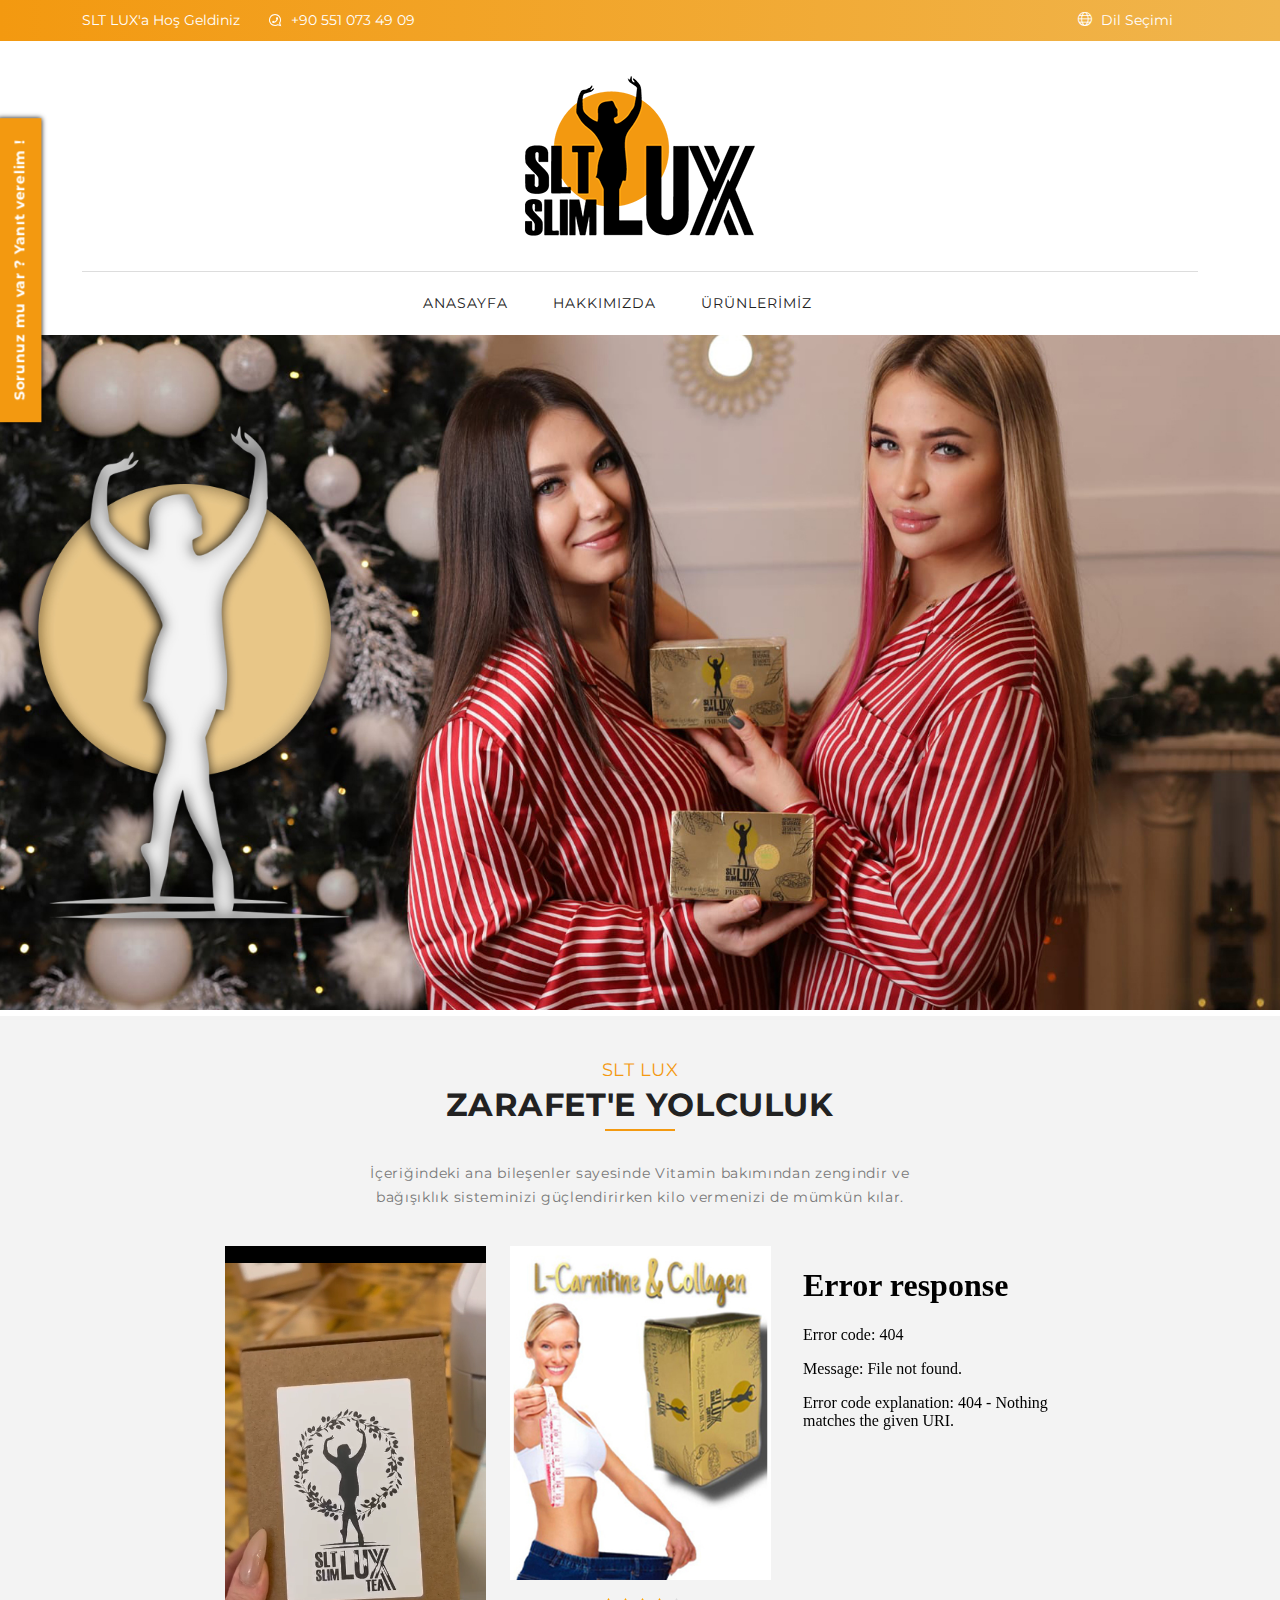
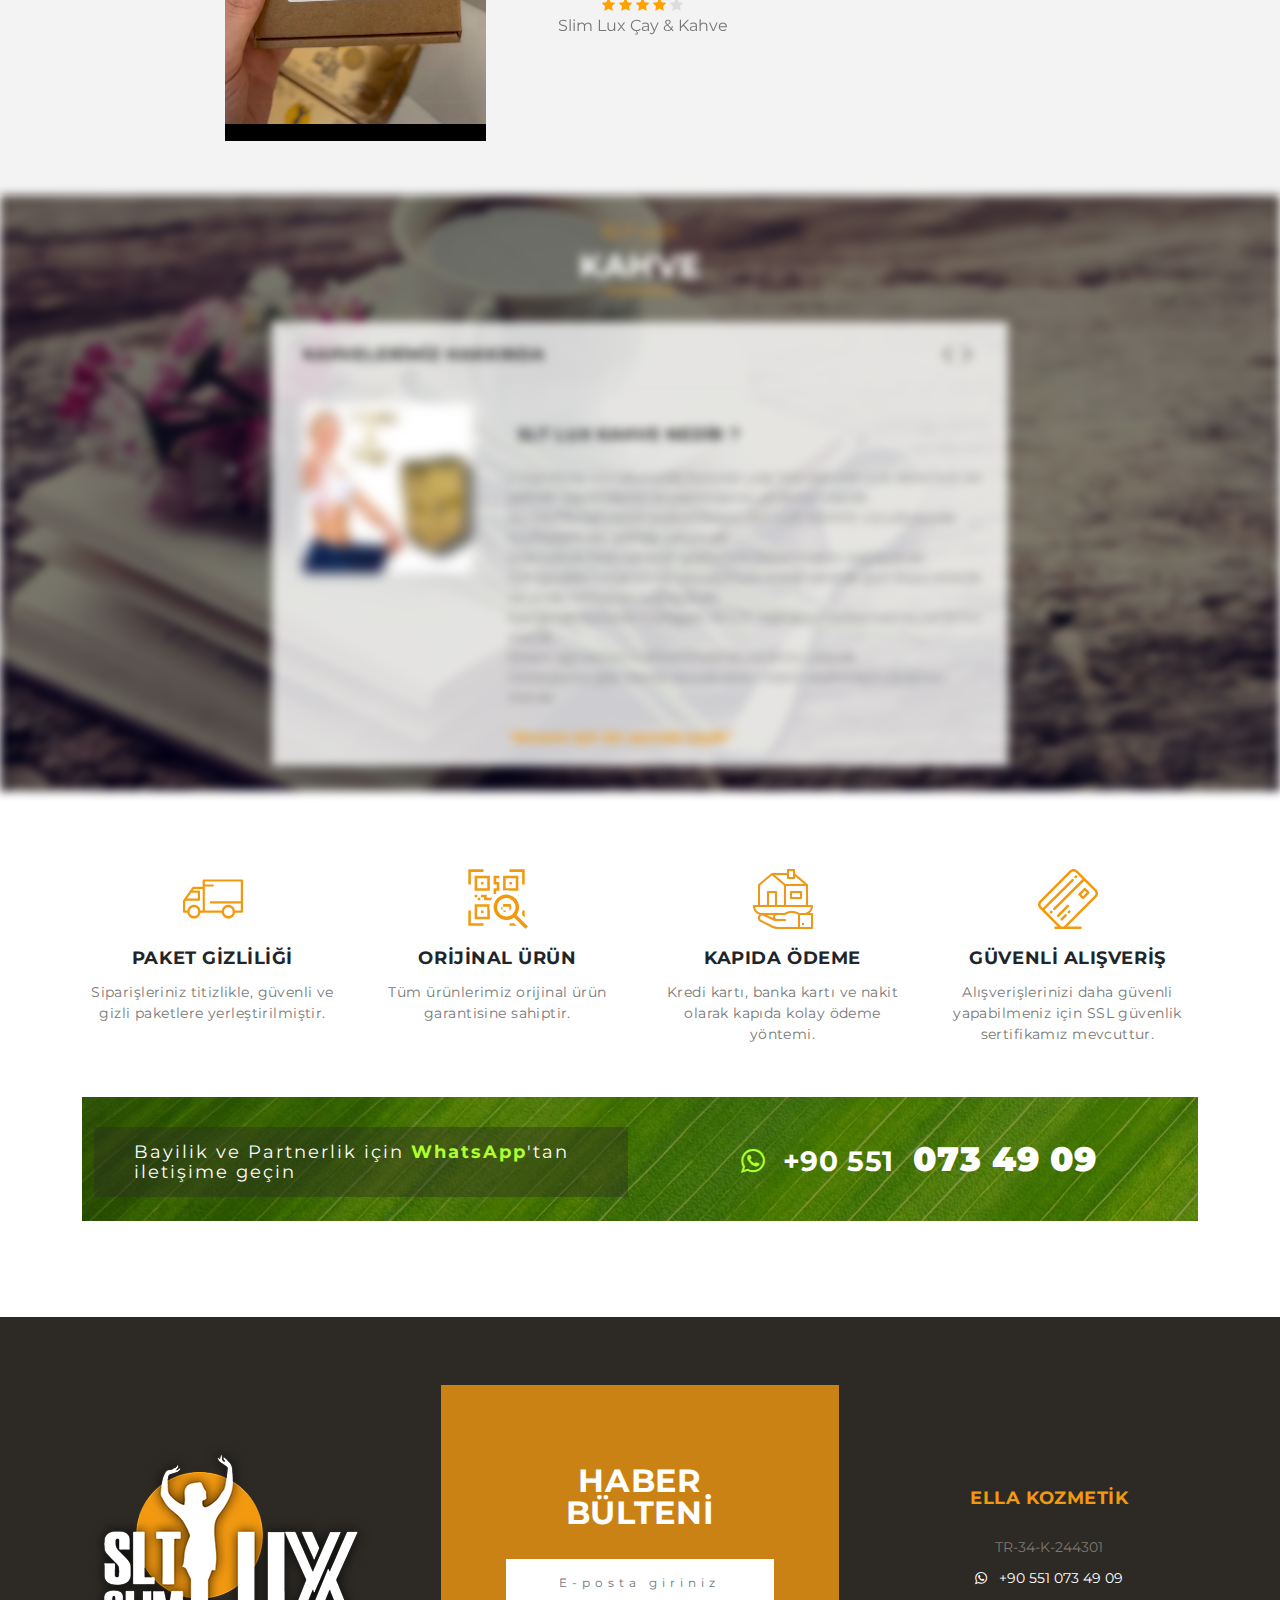
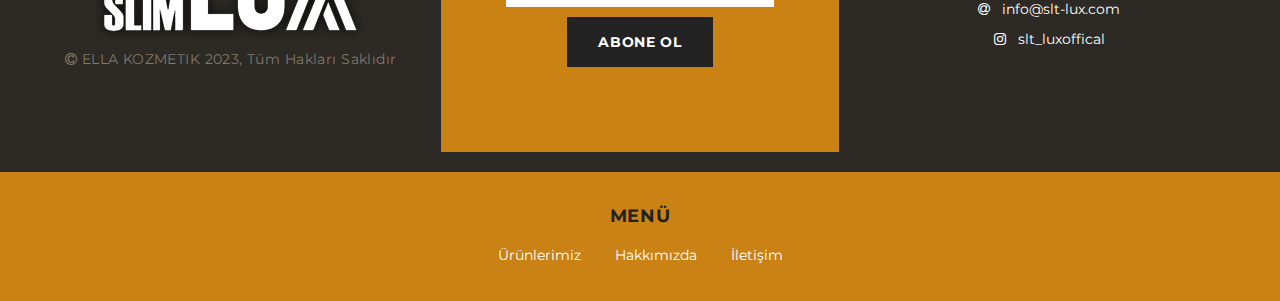
==== commit 7291f223: "changing phone nr" ====
--- a/index.html
+++ b/index.html
@@ -49,7 +49,7 @@
                         <div class="header-contact">
                             <ul>
                                 <li>SLT LUX'a Hoş Geldiniz</li>
-                           		<li><i class="fa fa-whatsapp" aria-hidden="true"></i><a href="https://web.whatsapp.com/" style="color: white">+90 532 564 94 30</a></li>
+                           		<li><i class="fa fa-whatsapp" aria-hidden="true"></i><a href="https://web.whatsapp.com/" style="color: white">+90 551 073 49 09</a></li>
                             </ul>
                         </div>
                     </div>
@@ -396,7 +396,7 @@
                 <div class="col-md-6">
                     <div class="banner-text">
                        <a href="https://web.whatsapp.com/"><h2><i class="fa fa-whatsapp" aria-hidden="true" style="color: greenyellow"></i> 
-							&nbsp;+90 532 <b style="font-size: 120%"> &nbsp;564 94 30</b></h2>
+							&nbsp;+90 551 <b style="font-size: 120%"> &nbsp;073 49 09</b></h2>
 						</a>
                     </div>
                 </div>
@@ -444,7 +444,7 @@
                                     <div class="footer-contant">
                                         <ul class="contact-details">
                                             <li>TR-34-K-244301</li>
-                                            <li><a href="https://web.whatsapp.com/"><i class="fa fa-whatsapp"></i> &nbsp; +90 532  564 94 30</a></li>
+                                            <li><a href="https://web.whatsapp.com/"><i class="fa fa-whatsapp"></i> &nbsp; +90 551 073 49 09</a></li>
                                             <li><a href="#"><i class="fa fa-at"></i> &nbsp; info@slt-lux.com</a></li>
                                             <li><a href="https://www.instagram.com/accounts/login/"><i class="fa fa-instagram"></i> &nbsp; slt_luxoffical</a></li>
                                         </ul>
@@ -642,4 +642,4 @@
 
 </body>
 
-</html>+</html>
--- a/css/style.css
+++ b/css/style.css
@@ -1766,7 +1766,7 @@
     margin-right: 8px
 }
 .banner-timer {
-    background-image: url("../image/content_2021-07-06_11-01-33-1920x413.07692307692.jpg");
+    background-image: url("../image/bayilik.jpg");
     background-size: cover;
     margin-left: 20px;
     margin-right: 20px
@@ -4800,7 +4800,7 @@
     margin-bottom: 30px
 }
 .game-banner .banner-timer {
-    background-image: url(../image/content_2021-07-06_11-01-33-1920x413.07692307692.jpg);
+    background-image: url(../image/bayilik.jpg);
     background-blend-mode: overlay;
     background-color: rgba(0, 0, 0, 0.4);
     margin-left: 0;
@@ -32055,4 +32055,4 @@
 }*/
 
 
-/*# sourceMappingURL=style.css.map */+/*# sourceMappingURL=style.css.map */
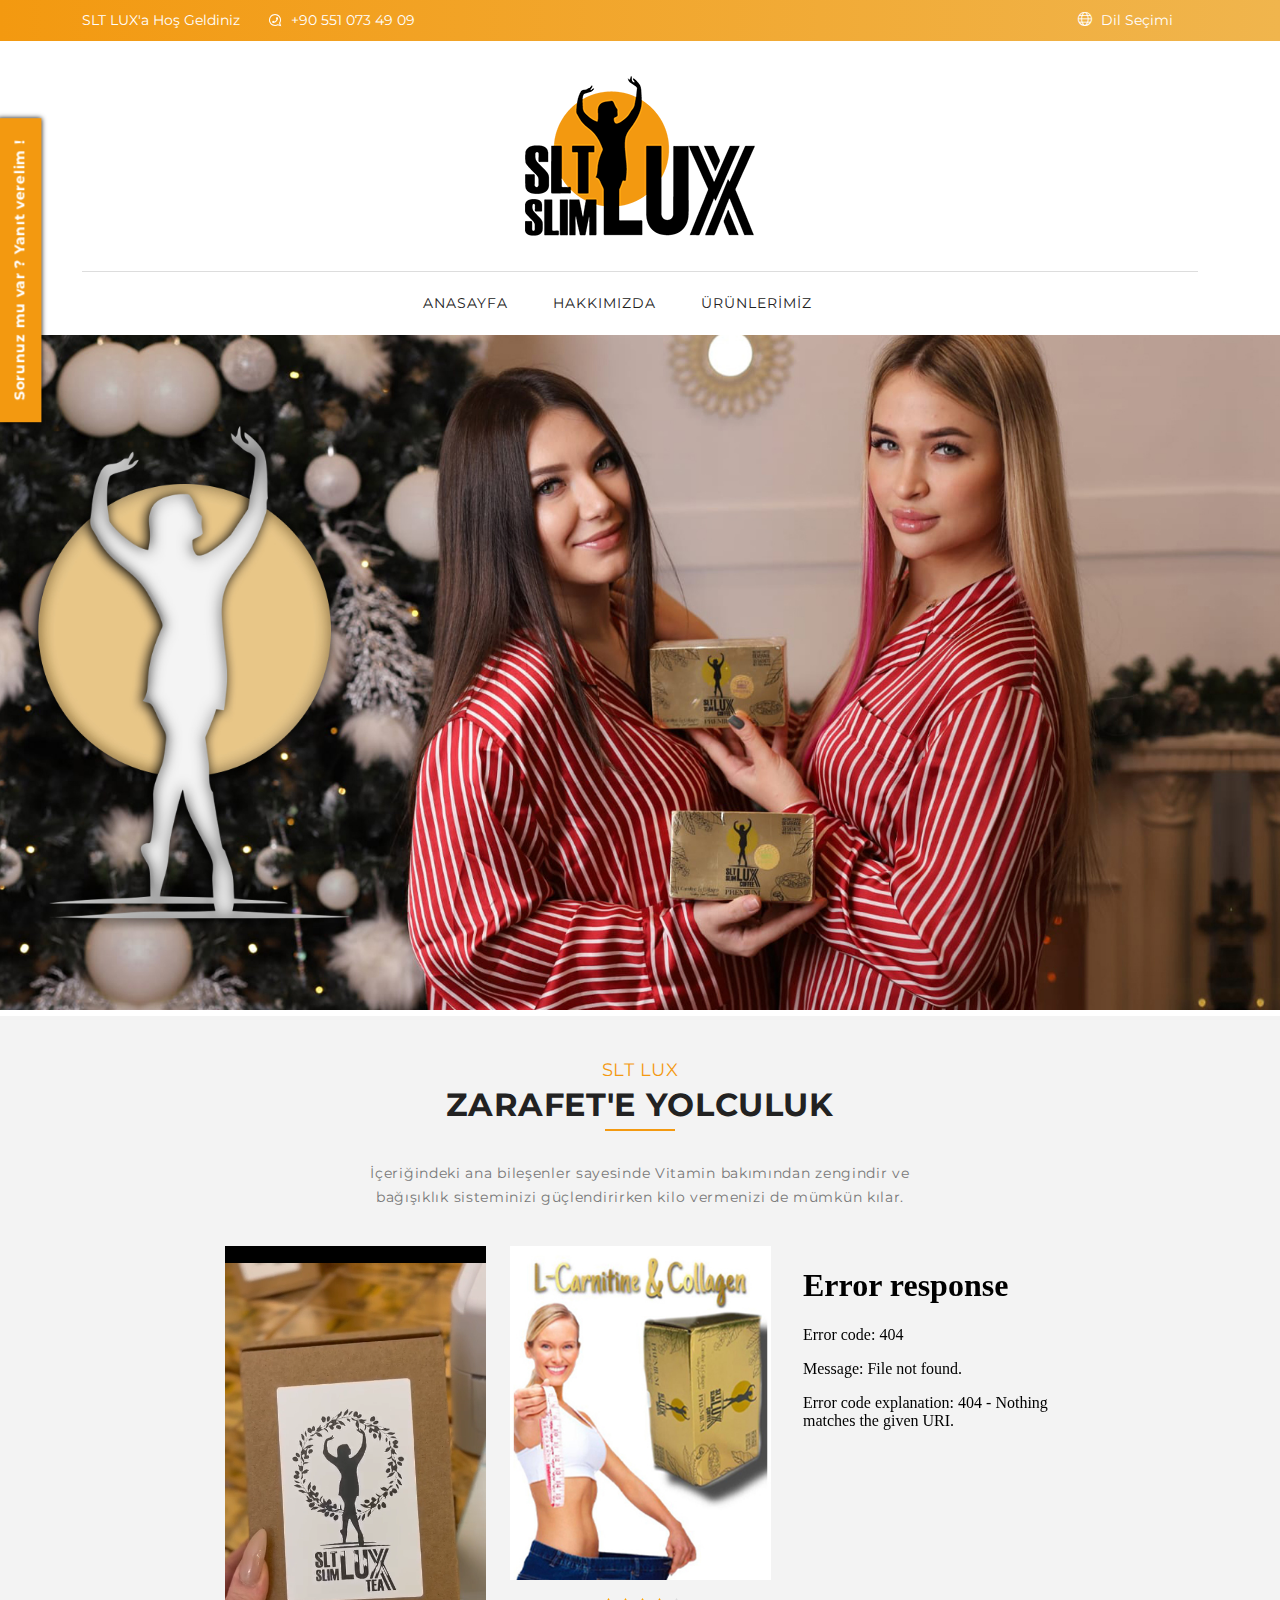
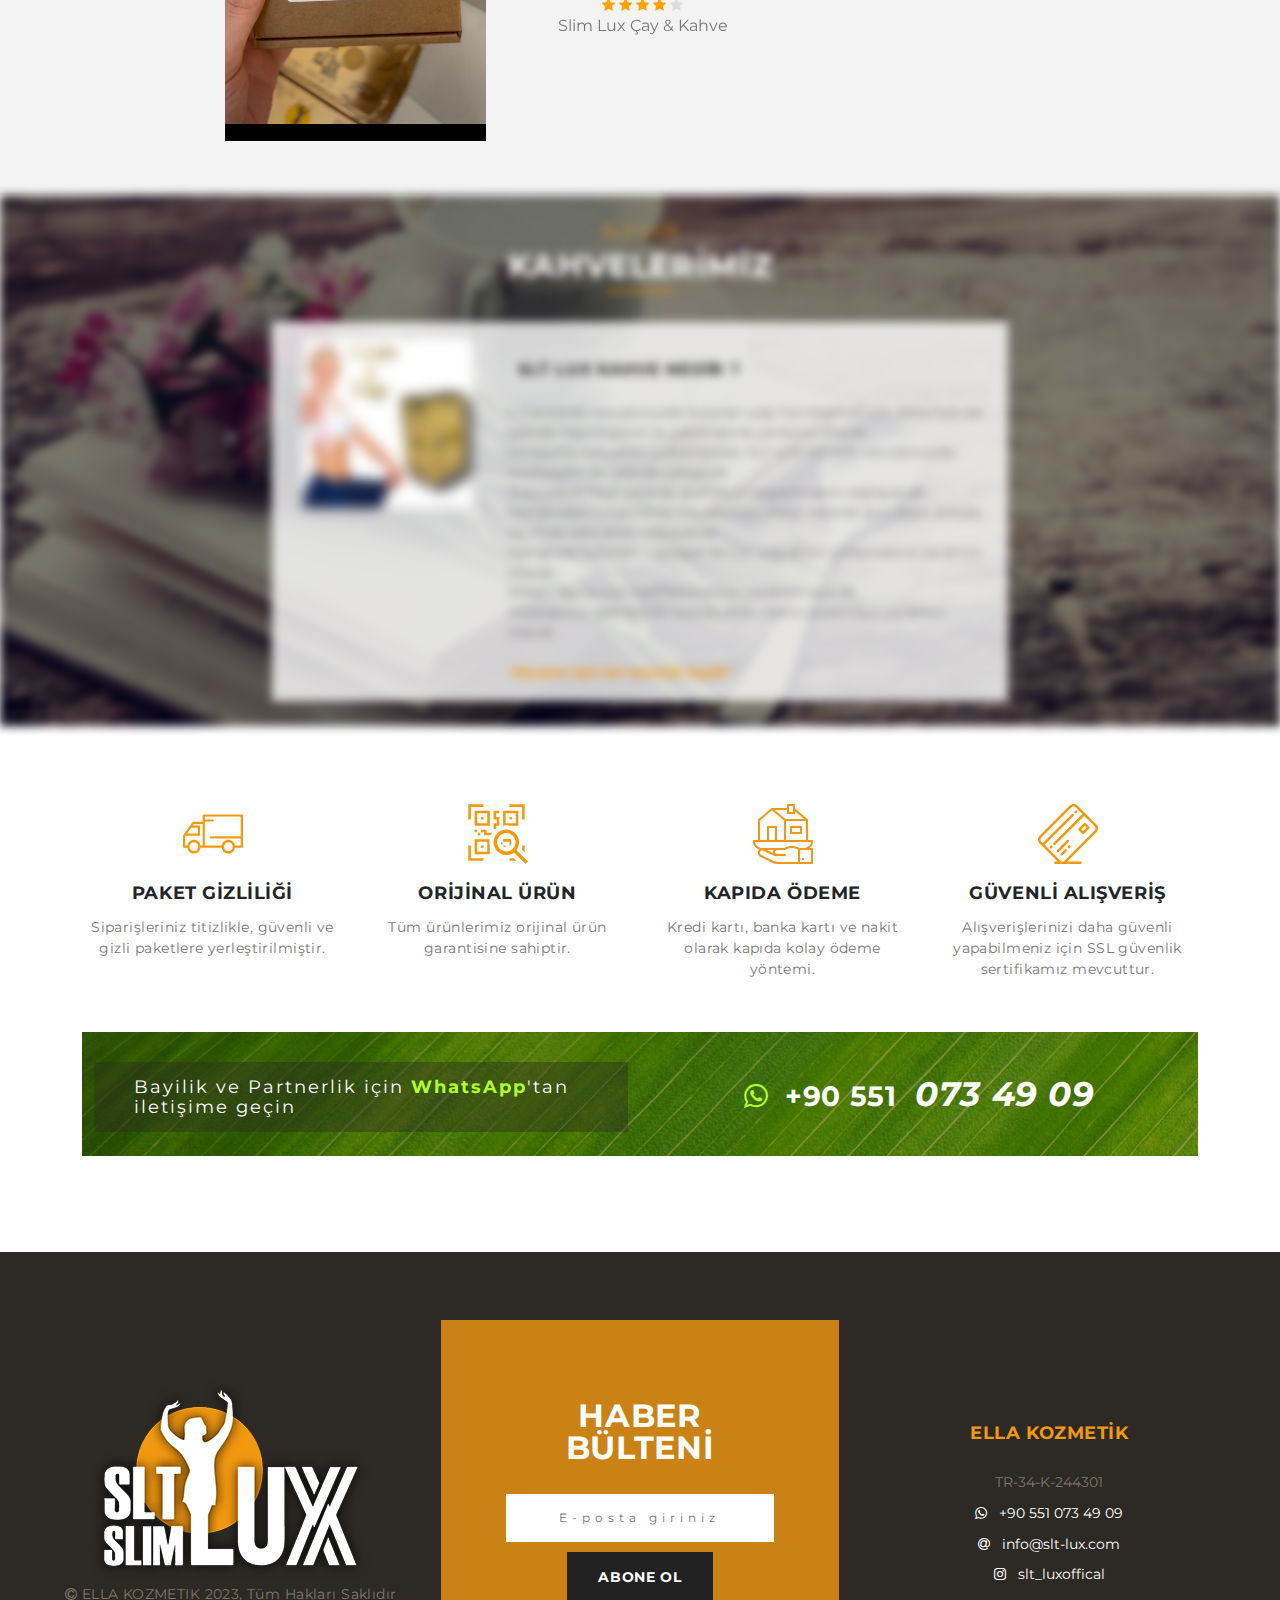
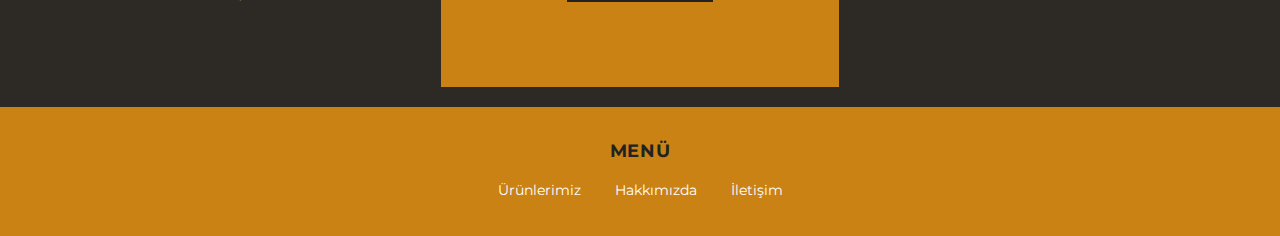
==== commit ab88eacb: "complete changed html files" ====
--- a/index.html
+++ b/index.html
@@ -222,14 +222,13 @@
                     <div class="col-12">
                         <div class="title1">
                             <h4>SLT LUX</h4>
-                            <h2 class="title-inner1" style="color: white">Kahve</h2>
+                            <h2 class="title-inner1" style="color: white">KAHVELERİMİZ</h2>
                         </div>
                     </div>
                 </div>
                 <div class="row margin-default">
                     <div class="col-lg-8 offset-lg-2">
                         <div class="theme-card card-border" style="background: rgba(255,255,255,0.8)">
-                        <h5 class="title-border">KAHVELERİMİZ HAKKINDA</h5>
                         <div class="offer-slider slide-1">
                             <div>
                                 <div class="media">
@@ -396,7 +395,7 @@
                 <div class="col-md-6">
                     <div class="banner-text">
                        <a href="https://web.whatsapp.com/"><h2><i class="fa fa-whatsapp" aria-hidden="true" style="color: greenyellow"></i> 
-							&nbsp;+90 551 <b style="font-size: 120%"> &nbsp;073 49 09</b></h2>
+							&nbsp;+90 551 <i style="font-size: 120%"> &nbsp;073 49 09</i></h2>
 						</a>
                     </div>
                 </div>
@@ -642,4 +641,4 @@
 
 </body>
 
-</html>
+</html>